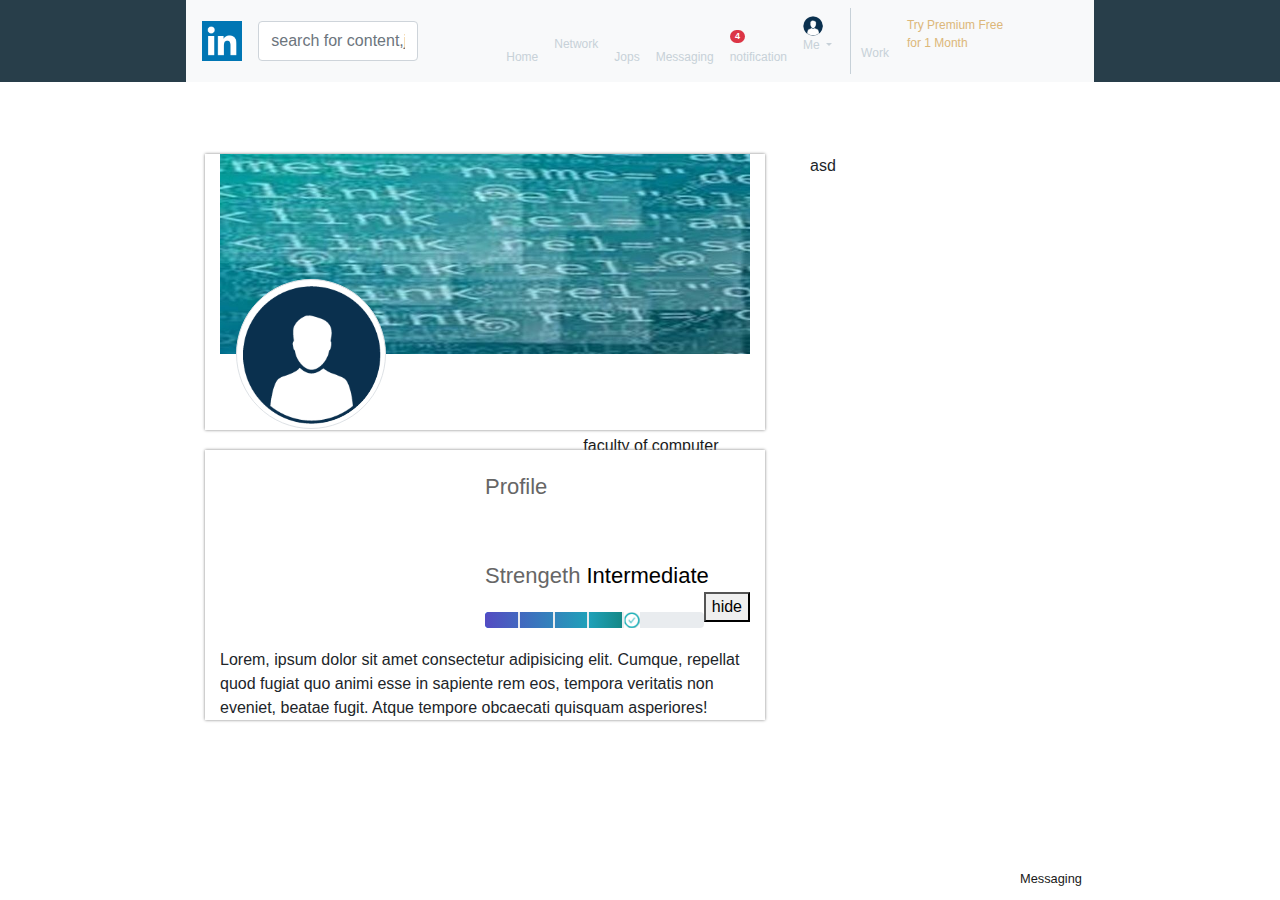
==== Profile.html @ b24524d0 "first commit" ====
<!DOCTYPE html>
<html lang="en">
<head>
  <title>(18)LinkedIn</title>
  <meta charset="utf-8">
  <meta name="viewport" content="width=device-width, initial-scale=1">
  <link href="//maxcdn.bootstrapcdn.com/bootstrap/4.0.0/css/bootstrap.min.css" rel="stylesheet" id="bootstrap-css">

<script src="//maxcdn.bootstrapcdn.com/bootstrap/4.0.0/js/bootstrap.min.js"></script>
<script src="//cdnjs.cloudflare.com/ajax/libs/jquery/3.2.1/jquery.min.js"></script>
<!------ Include the above in your HEAD tag ---------->

  <link rel="stylesheet" href="https://maxcdn.bootstrapcdn.com/bootstrap/4.3.1/css/bootstrap.min.css">
  <link rel="stylesheet" href="css/main.css">
<link rel="stylesheet" href="css/sideBar.css">
  <link rel="stylesheet" href="css/profile.css">
  <link rel="stylesheet" href="https://use.fontawesome.com/releases/v5.8.1/css/all.css" integrity="sha384-50oBUHEmvpQ+1lW4y57PTFmhCaXp0ML5d60M1M7uH2+nqUivzIebhndOJK28anvf" crossorigin="anonymous">
  <link href="//maxcdn.bootstrapcdn.com/bootstrap/4.0.0/css/bootstrap.min.css" rel="stylesheet" id="bootstrap-css">
  <script src="//maxcdn.bootstrapcdn.com/bootstrap/4.0.0/js/bootstrap.min.js"></script>
  <script src="//cdnjs.cloudflare.com/ajax/libs/jquery/3.2.1/jquery.min.js"></script>
  <!------ Include the above in your HEAD tag ---------->
  

  <script src="https://ajax.googleapis.com/ajax/libs/jquery/3.3.1/jquery.min.js"></script>
  <script src="https://cdnjs.cloudflare.com/ajax/libs/popper.js/1.14.7/umd/popper.min.js"></script>
  <script src="https://maxcdn.bootstrapcdn.com/bootstrap/4.3.1/js/bootstrap.min.js"></script>
  <link rel="shortcut icon" href="images/fav.jpg" type="image/png">
</head>
<body>
<!-- start------ -->
<div class="container-fluid">
    <div class="row">
        <div class="col-lg-12 stic">
                     <!-- navigation -->
                     <div class="col-lg-12 d-flex justify-content-center containerNav" >
                        <p></p>
                        <div class="col-lg-9">
            <nav  class="navbar navbar-expand-lg navbar-light bg-light">
                
                    <form class="form-inline my-2 my-lg-0">
                        <img class="logo" src="images/LinkedIn.jpg" class="img-fluid" width="40" height="40" alt="">
                   
                               
                                <input type="text" class="form-control " aria-label="Small" aria-describedby="inputGroup-sizing-sm"
                                placeholder="search for content,jopsand profile">
                                
                        
                           
                          </form>
                   
                    <button class="navbar-toggler" type="button" data-toggle="collapse" data-target="#navbarSupportedContent" aria-controls="navbarSupportedContent" aria-expanded="false" aria-label="Toggle navigation">
                      <span class="navbar-toggler-icon"></span>
                    </button>
                  
                    <div class="collapse navbar-collapse" id="navbarSupportedContent">
                      <ul class="navbar-nav mr-auto">
                        <li class="nav-item " >
                          <a class="nav-link" href="main.html"><i class="fas fa-home"></i>
                            <br>
                            Home
                            <span class="sr-only">(current)</span></a>
                        </li>
                        <li class="nav-item">
                          <a class="nav-link" href="#"> 
                              
                               <span> <i class="fas fa-user-friends"></i></span>
                             <br>
                                Network</a>
                        </li>

                        <li class="nav-item">
                                <a class="nav-link" href="#"> 
                                    
                                        <i class="fas fa-shopping-bag"></i>
                                    <br>
                                   
                                      Jops</a>
                              </li>
                              
                        <li class="nav-item">
                                <a class="nav-link" href="#"> 
                                    
                              <i class="fas fa-comments"></i>

                                   <br>
                                      Messaging</a>
                              </li>
                        
                              
                              <li class="nav-item">
                                    <a class="nav-link" href="#"> 
                                      <span class="badge badge-pill badge-danger">4</span>
                                            <i class="fas fa-bell"></i>
                                        <br>
                                       
                                          notification</a>
                                  </li>

                        <li class="nav-item dropdown me "  style=" padding-right: 10px;">
                          <a class="nav-link dropdown-toggle" href="#" id="navbarDropdown" role="button" data-toggle="dropdown" aria-haspopup="true" aria-expanded="false">
                          <img src="images/profile.png" width="20" height="20"  alt="" class="rounded-circle img-fluid">
                          <br>
                            Me
                          </a>
                          <div class="dropdown-menu me" aria-labelledby="navbarDropdown">
                            <a class="dropdown-item" href="#">
                              <img src="images/profile.png" width="50" height="50"  alt="" class="rounded-circle img-thumbnail img-fluid">
                            <span class="name nname"></span> 
                              </a>
                              
                              <!--  -->
                            <a class="dropdown-item cent" href="#">View Profile</a>
                              <!-- account -->
                            <div class="dropdown-divider"></div>
                            <div class="account">
                              <h6>Account</h6>
                             </div>

                            <div class="dropdown-divider"></div>
                            
                            <div class="meItem">
                              <a class="dropdown-item meItemIt" href="#">Seting & Privacy</a>
                             </div>

                             <div class="meItem">
                              <a class="dropdown-item meItemIt" href="#">Language</a>
                              <div class="dropdown-divider"></div>
                              <!--  -->
                              <div class="account">
                                <h6>NeeD HELP?</h6>
                               </div>
  
                              <div class="dropdown-divider"></div>
                              
                              <div class="meItem">
                                <a class="dropdown-item meItemIt" href="#">Open Qick Help</a>
                               </div>
                               <div class="dropdown-divider"></div>
                              <!--  -->
                                 <!-- account -->
                            <div class="dropdown-divider"></div>
                            <div class="account">
                              <h6>MANAGE</h6>
                             </div>

                            <div class="dropdown-divider"></div>
                            
                            <div class="meItem">
                              <a class="dropdown-item meItemIt" href="#">Post & Privacy</a>
                             </div>

                             <div class="meItem">
                              <a class="dropdown-item meItemIt" href="#">Jop Posting</a>
                             
                      
                             </div>
                             <div class="dropdown-divider"></div>
                             
                             <div class="meItem">
                              <a class="dropdown-item meItemIt" href="#">Sign out</a>
                              </div>
                          </div>
                        </li>

                        <li class="nav-item dropdown " style="padding-left:10px;" >
                                <a href="#" class="" data-toggle="modal" data-target="#exampleModal4">
                                      
                                  <i class="fas fa-network-wired"></i>

                                        <br>
                                    Work
                                </a>
                              
                              </li>

                              <li class="nav-item"  style="margin-left:10px;">
                                    <a class="nav-link try" href="#" style="color:#DCB779 !important;"> 
                                       
                                       
                                        Try Premium Free <br>for 1 Month</a>
                                  </li>

                      </ul>
                    
                    </div>
                  </nav>
                </div> 
            </div>

       
           
          
         
        </div>
    </div>
    <!-- ----------------------------------------------------------- -->
    <div class="row">
      <div class="col-lg-12 d-flex justify-content-center content">
         
        <div class="col-lg-9 d-flex">
         
              
                  <!--  -->
                  <div class="col-lg-8 contnent">
                    <div class="col-lg-12">
                        <div class="col-lg-12 profileCover">
                            <div class="imgCover"></div>
                            <img src="images/profile.png" width="150" height="150"  alt="" class="rounded-circle img-thumbnail img-fluid myImg">
                        
                            <div class="pinTool">
                               <a href=""> <i class="fas fa-pencil-alt"></i></a>
                            </div>
                          
                            <div class="col-lg-12">
                                <div class="col-lg-6 left">
                                    <span class="name MyName"></span> 
                                    <br>
                                    <p id="type">
                                        PHP developer
                                   </p>
                                   <p id="city">
                                      Egypt 
                                   </p>
                                   <div class="col-lg-12  buttons">
                                   <!-- button group -->
                                   <div class="btn-group" role="group" aria-label="Button group with nested dropdown">
                                      <div class="btn-group" role="group">
                                        <button id="btnGroupDrop1" type="button" class="btn btn-primary dropdown-toggle" data-toggle="dropdown" aria-haspopup="true" aria-expanded="false">
                                          Add profile Section
                                        </button>
                                        <div class="dropdown-menu" aria-labelledby="btnGroupDrop1">
                                          <a class="dropdown-item" href="#">Dropdown link</a>
                                          <a class="dropdown-item" href="#">Dropdown link</a>
                                        </div>
                                      </div>
                                    </div>
                                    <button type="button" class="btn  More">More..</button>
                                  </div>
                                   <!-- end of button group -->
                                </div>
                               
                                <div class="col-lg-4 right">
                                  <i class="fas fa-graduation-cap "></i> <p id="degree" class="text-justifay f"> <a href=""> faculty of computer and information</a></p>
                                  <div class="clear"></div>
                                  <i class="fas fa-address-book"></i> <p id="degree" class="text-justifay f"> <a href="">see contact Info</a></p>
                                  <div class="clear"></div>
                                  <i class="fas fa-user-friends"></i> <p id="degree" class="text-justifay f"> <a href="">see connection(56)</a></p>
                                
                                </div>
                            </div>
                          
                          </div>
                     
                          <!-- progress bar -->
                          <div class="col-lg-12 profStrength">
                              <a href="#" class="streng">Profile Strengeth <span>Intermediate</span></a> 
                              <button id="hide"> hide</button>
                              <!-- brogress -->
                              <div class="progress">
                                <div class="progress-bar firstBro" role="progressbar" style="width:15%; margin-right: 2px;">
                                 
                                </div>
                                <div class="progress-bar secondBro" role="progressbar" style="width:15% ; margin-right: 2px;">
                                  
                                </div>
                                <div class="progress-bar thirdBro " role="progressbar" style="width:15%;  margin-right: 2px;">
                                  
                                </div>
                                <div class="progress-bar fourthBro" role="progressbar" style="width:15%;  margin-right: 2px;">
                                  

                                </div>
                                <img class="iconStar" src="images/iconStar.jpg" alt="">
                               
                               
                              </div> 
                             
                            
                              <!-- end -->
                              <div class="asd">
                                Lorem, ipsum dolor sit amet consectetur adipisicing elit. Cumque, repellat quod fugiat quo animi esse in sapiente rem eos, tempora veritatis non eveniet, beatae fugit. Atque tempore obcaecati quisquam asperiores!
                              </div>
                          </div>
                         <!-- end of progress bar -->
                        
                          
                    </div>
                 <!-- left -->
                  
                    
                  </div>
                  <!-- col-lg-8 -->

                  <!--  -->
                  <div class="col-lg-4">
                    asd
                  </div>
                   <!-- col-lg-4 -->
                  <div class="clear"></div>
                    <!-- chat -->
                    <!--<button class="open-button" id="openChat">Chat</button>-->
                    <div class="chat-popup" id="myForm2">
                      
                      <div class="open-button" id="openChat"><span>Messaging</span>
                        <span class="icon1"><a href="#"> <i class="fas fa-edit"></i></a>
                          <a href="#"> <i class="fas fa-cog"></i></a>
                        </span>
                      </div>
                      <form action="/action_page.php" class="form-container">
                        <div class="innerContainer">

                          <!--  -->
                          <div class="input-group ">
                              <div class="input-group-prepend">
                                <span class="input-group-text"><i class="fas fa-search"></i>
                                </span>
                              </div>
                              <input type="text" class="form-control" placeholder="Search">
                            </div>
                          <!--  -->
                        </div>

                        <!--  -->
                        <div class="innerContainer2 d-flex">
                          <div class="imageRight">
                            <img src="images\chat1.jpg" class="img fluid rounded-circle" alt="">
                          </div>

                          <div class="contLeft">
                            <span> <span class="spTop">classic from Linked In Pr...</span>
                              <br>
                              Linked offer. thanks for...
                            </span>
                          </div>
                        </div>
                        <!--  -->
                             <!--  -->
                             <div class="innerContainer2 d-flex">
                                <div class="imageRight">
                                  <img src="images\chat1.jpg" class="img fluid rounded-circle" alt="">
                                </div>
      
                                <div class="contLeft">
                                  <span> <span class="spTop">classic from Linked In Pr...</span>
                                    <br>
                                    Linked offer. thanks for...
                                  </span>
                                </div>
                              </div>
                              <!--  -->
                                <!--  -->
                             <div class="innerContainer2 d-flex">
                                <div class="imageRight">
                                  <img src="images\chat2.jpg" class="img fluid rounded-circle" alt="">
                                </div>
      
                                <div class="contLeft">
                                  <span> <span class="spTop">classic from Linked In Pr...</span>
                                    <br>
                                    Linked offer. thanks for...
                                  </span>
                                </div>
                              </div>
                              <!--  -->
                    
                      </form>
                    </div>
                    <!-- end of chat -->
                 
                  
                <!-- --------------------------end contentloFoter.png------------------ -->
        </div>
      </div>
    </div>
    <!-- ------------------------------------------------------------- -->
</div>
<!-- Modal -->

<div class="modal fade" id="exampleModal4" tabindex="-1" role="dialog" aria-labelledby="exampleModalLabel4" aria-hidden="true">
        <div class="modal-dialog modal-dialog-slideout modal-sm" role="document">
          <div class="modal-content">
            <div class="modal-header">
             
              <button type="button" class="close" data-dismiss="modal" aria-label="Close">
                <span aria-hidden="true"><i class="fas fa-times"></i>
                </span>
              </button>
            </div>
            <div class="modal-body conMod">
              <div class="visit">
                <h6>LinkedIn lists</h6>
                <hr>
                <div class="list-group">
                    <button type="button" class="list-group-item list-group-item-action">
                      post jops
                    </button>
                    <button type="button" class="list-group-item list-group-item-action">Talent Solution</button>
                    <button type="button" class="list-group-item list-group-item-action">Sales Solutions</button>
                    <button type="button" class="list-group-item list-group-item-action">Marketing solutions</button>
                    <button type="button" class="list-group-item list-group-item-action" disabled>Vestibulum at eros</button>
                    <button type="button" class="list-group-item list-group-item-action">Talent Solution</button>
                    <button type="button" class="list-group-item list-group-item-action">Sales Solutions</button>
                    <button type="button" class="list-group-item list-group-item-action">Marketing solutions</button>
                    <button type="button" class="list-group-item list-group-item-action" disabled>Vestibulum at eros</button>
                  </div>
              
              </div>
          </div>
            <div class="modal-footer">
              <button type="button" class="btn btn-secondary" data-dismiss="modal">Close</button>
              <button type="button" class="btn btn-primary">Save changes</button>
            </div>
            <!--  -->
            
            <!--  -->
          </div>
        </div>
      </div>
	
<!-- end -->
<script src="js/main.js"></script>
<script src="js/base.js"></script>
<script src ="js/profile.js"></script>
<script>
  $(document).ready(function(){
    $('[data-toggle="tooltip"]').tooltip();
  });
  </script>
</body>
</html>
---- css/main.css ----
body {
  margin: 0 !important;
  padding: 0 !important;
  overflow-x: hidden;
  background-color: #F5F5F5; }

.container-fluid {
  margin: 0 !important;
  padding: 0 !important; }

.containerNav {
  background-color: #283E4A;
  position: fixed;
  z-index: 10; }

.bg-light {
  background-color: #283E4A !important; }

.navbar {
  padding-bottom: 0px;
  padding-top: 0px;
  padding-left: 0px; }

.nav-item a {
  color: #C7D1D8;
  font-size: 12px; }

.nav-link {
  color: #C7D1D8 !important; }

.active .nav-link {
  color: #fff !important;
  border-bottom: 1px solid #fff;
  margin-right: 30px; }

.nav-item:hover a {
  color: #fff !important; }

.dropdown-item {
  color: black !important; }

.img-thumbnail {
  padding: .1rem;
  background-color: #fff;
  border: 1px solid #dee2e6;
  border-radius: .25rem;
  max-width: 100%;
  height: auto; }

.nname {
  font-size: 20px; }

.nav-item:hover .dropdown-item {
  color: black !important; }

.nav-item:hover .cent {
  color: #078DBC !important; }

.cent {
  text-align: center;
  color: #078DBC !important;
  font-size: 16px !important;
  font-weight: 600; }

.account {
  background-color: #F5F5F5;
  padding-top: 8px;
  padding-left: 8px;
  height: 40px; }

.meItem {
  background-color: #fff;
  padding-top: 8px;
  padding-left: 8px;
  height: 40px; }
  .meItem a {
    padding-left: 0 !important;
    color: #666666 !important;
    font-size: 14px;
    font-weight: 500; }

.nav-item:hover .meItemIt {
  color: #666666 !important; }

.dropdown-divider {
  margin: 0; }

.navbar-expand-lg .navbar-nav .dropdown-menu {
  position: absolute; }

.fa, .fas {
  font-weight: 900;
  font-size: 21px !important; }

nav {
  position: sticky;
  top: 0;
  z-index: 10; }

.content {
  margin-top: 5.5%; }

.sideLeft {
  padding-left: 0px;
  padding-right: 0px; }
  .sideLeft img {
    margin-top: -30%; }

.welcom {
  border: 1px solid #C3C3C3;
  padding: 10px; }

.img {
  background: url("../images/0.jpg") no-repeat;
  width: 100%;
  height: 50px;
  background-size: cover; }

.welcom {
  margin-bottom: 10px;
  background-color: #fff; }
  .welcom p {
    font-size: 16px;
    font-weight: bold;
    color: #1B1B25;
    line-height: 14px; }
    .welcom p a {
      font-weight: normal;
      color: #191919;
      line-height: 4px;
      font-size: 12px; }
  .welcom .access {
    font-size: 11px;
    color: gray; }

.menu {
  border: 1px solid #C3C3C3;
  padding: 10px;
  background-color: #fff; }
  .menu h6 {
    font-size: 12px; }
  .menu ul li {
    list-style-image: url("../images/#.jpg"); }
    .menu ul li a {
      font-size: 12px;
      color: #666685; }
  .menu a {
    font-size: 12px; }
  .menu .see, .menu .des {
    font-size: 12px;
    color: #666685; }

.firstD {
  padding-left: 0px;
  padding-right: 0px;
  border: 1px solid #C3C3C3;
  min-height: 70px;
  background-color: #fff; }
  .firstD .start {
    border: 1px solid #C3C3C3;
    min-height: 70px;
    padding-top: 1.2rem; }
    .firstD .start a {
      color: gray; }
  .firstD .cam, .firstD .vid, .firstD .arti {
    padding-top: 1.2rem;
    border: 1px solid #dbcaca;
    min-height: 70px;
    padding-left: 1.8rem; }

.secondD {
  border: 1px solid #C3C3C3;
  min-height: 60px;
  background-color: #F3F6F8;
  padding: 1rem 1.3rem; }

.modal {
  position: fixed;
  top: 0;
  left: 0;
  z-index: 1050;
  display: none;
  width: 100%;
  height: 100%;
  overflow: hidden;
  outline: 0;
  top: 58px; }

.sideRight {
  padding-left: 0px;
  padding-right: 0px; }

span {
  font-size: .8rem; }
  span a {
    color: #283E4A !important;
    font-weight: bold; }

.post {
  border: 1px solid #C3C3C3;
  min-height: 50px;
  margin-bottom: 20px;
  box-shadow: 1px 1px gray;
  background-color: #fff;
  padding-top: 10px;
  padding-bottom: 10px; }
  .post span {
    color: gray;
    margin-right: 1rem;
    font-size: 16px;
    font-weight: 100; }
    .post span a:hover {
      text-decoration: none;
      background-color: #F5F5F5; }

.menus {
  min-height: 50px;
  border: 1px solid #C3C3C3;
  box-shadow: 1px 1px gray;
  background-color: #fff; }
  .menus a {
    color: #283E4A;
    font-size: 12px;
    margin-right: 1rem; }

.modal-header {
  border-bottom: none; }

.modal-body {
  background-color: #fff; }

.modal-content {
  background-color: #F3F6F8; }

.conMod {
  min-height: 50px;
  border: 1px solid #C3C3C3;
  width: 80%;
  margin: 0 auto;
  box-shadow: 1px 1px gray;
  background-color: #fff; }

/* Button used to open the chat form - fixed at the bottom of the page */
.open-button {
  background-color: #fff;
  color: white;
  padding: 16px 20px;
  border: none;
  cursor: pointer;
  width: 265px;
  border-bottom: 1px solid #D9D9D9;
  color: #191919; }

/* The popup chat - hidden by default */
.chat-popup {
  height: 50px;
  min-height: 50px;
  overflow: hidden;
  position: fixed;
  bottom: 0;
  right: 15px;
  background-color: #F5F5F5; }

/* Add styles to the form container */
.form-container {
  max-width: 265px;
  background-color: #fff;
  height: 400px; }

.icon1 {
  float: right;
  color: #666666; }
  .icon1 .fas {
    font-size: 14px !important; }

.innerContainer {
  width: 100%;
  height: 50px;
  background-color: #F5F5F5; }

.input-group > .custom-select:not(:first-child), .input-group > .form-control:not(:first-child) {
  border-top-left-radius: 0;
  border-bottom-left-radius: 0;
  padding: 0 !important;
  margin: 0 !important;
  width: 50% !important;
  background-color: #fff;
  border-left: none; }

.input-group {
  position: relative;
  display: -ms-flexbox;
  display: flex;
  -ms-flex-wrap: wrap;
  flex-wrap: wrap;
  -ms-flex-align: stretch;
  align-items: stretch;
  width: 90%;
  margin-left: 5%;
  margin-top: 3%;
  border: 1px solid black;
  border-radius: 3px; }

.input-group-prepend .input-group-text {
  background-color: #fff; }
.input-group-prepend .fa-search {
  font-size: 14px !important;
  color: #6C6C6C !important; }

.innerContainer2 {
  width: 100%;
  height: 50px;
  border-bottom: 1px solid #E6E9EC; }
  .innerContainer2 .imageRight {
    width: 25%; }
    .innerContainer2 .imageRight img {
      width: 70%;
      height: 40px;
      margin-top: 7%;
      margin-left: 11%; }

.contLeft {
  line-height: 16px;
  margin-top: 2%; }
  .contLeft span {
    color: #191919;
    font-size: 12px; }
    .contLeft span .spTop {
      font-size: 14px; }

.menu, .menus {
  position: sticky;
  top: 70px; }

.navbar-expand-lg .navbar-nav .dropdown-menu {
  position: absolute;
  width: 286px;
  left: -238px;
  height: 465px !important; }

@media (min-width: 300px) {
  .form-control {
    background-color: #C7D1D8;
    width: 10rem !important;
    margin-right: 0;
    margin-left: 1rem;
    height: 40px; }

  .sideLeft {
    display: none; }

  .sideRight {
    display: none; }

  .content {
    margin-top: 12.5%; }

  .navbar-expand-lg .navbar-nav .dropdown-menu {
    position: absolute;
    width: 286px;
    left: 0px; } }
@media (min-width: 576px) {
  .form-control {
    background-color: #C7D1D8;
    width: 20rem !important;
    margin-right: 0;
    margin-left: 1rem;
    height: 40px; }

  .sideLeft {
    display: block; }

  .sideRight {
    display: block; }

  .middle {
    padding-left: 0px;
    padding-right: 0px; }

  .content {
    margin-top: 10.5%; }

  .navbar-expand-lg .navbar-nav .dropdown-menu {
    position: absolute;
    width: 286px;
    left: 0px; } }
@media (min-width: 768px) {
  .form-control {
    background-color: #C7D1D8;
    width: 20rem !important;
    margin-right: 0;
    margin-left: 1rem;
    height: 40px; }

  .sideLeft {
    display: block; }

  .sideRight {
    display: block; }

  .middle {
    padding-left: 10px;
    padding-right: 10px; }

  .content {
    margin-top: 9.5%; }

  .navbar-expand-lg .navbar-nav .dropdown-menu {
    position: absolute;
    width: 286px;
    left: 0px; } }
@media (min-width: 996px) {
  .form-control {
    background-color: #C7D1D8;
    width: 4rem !important;
    margin-right: 1rem;
    margin-left: 0;
    height: 40px;
    border-radius: 0 3px 3px 0; }

  .sideLeft {
    display: block; }

  .sideRight {
    display: block; }

  .content {
    margin-top: 8.5%; }

  .navbar-expand-lg .navbar-nav .dropdown-menu {
    position: absolute;
    width: 286px;
    left: -238px; }

  .me {
    border-right: 1px solid #C7D1D8; } }
@media (min-width: 1250px) {
  .form-control {
    background-color: #C7D1D8;
    width: 10rem !important;
    margin-right: 5rem;
    margin-left: 1rem;
    height: 40px; }

  .sideLeft {
    display: block; }

  .sideRight {
    display: block; }

  .content {
    margin-top: 5.5%; }

  .navbar-expand-lg .navbar-nav .dropdown-menu {
    position: absolute;
    width: 286px;
    left: -238px; }

  .me {
    border-right: 1px solid #C7D1D8; } }
@media (min-width: 1526px) {
  .form-control {
    background-color: #C7D1D8;
    width: 20rem !important;
    margin-right: 8rem;
    margin-left: 1rem;
    height: 40px; }

  .sideLeft {
    display: block; }

  .sideRight {
    display: block; }

  .dropdown {
    display: block !important; }

  .content {
    margin-top: 5.5%; }

  .navbar-expand-lg .navbar-nav .dropdown-menu {
    position: absolute;
    width: 286px;
    left: -238px; }

  .me {
    border-right: 1px solid #C7D1D8; } }

/*# sourceMappingURL=main.css.map */
---- css/sideBar.css ----
.modal-dialog-slideout {min-height: 100%; margin: 0 0 0 auto;background: #fff;}
.modal.fade .modal-dialog.modal-dialog-slideout {-webkit-transform: translate(100%,0)scale(1);transform: translate(100%,0)scale(1);}
.modal.fade.show .modal-dialog.modal-dialog-slideout {-webkit-transform: translate(0,0);transform: translate(0,0);display: flex;align-items: stretch;-webkit-box-align: stretch;height: 100%;}
.modal.fade.show .modal-dialog.modal-dialog-slideout .modal-body{overflow-y: auto;overflow-x: hidden;}
.modal-dialog-slideout .modal-content{border: 0;}
.modal-dialog-slideout .modal-header, .modal-dialog-slideout .modal-footer {height: 69px; display: block;} 
.modal-dialog-slideout .modal-header h5 {float:left;}
---- css/profile.css ----
.profileCover {
  width: 100%;
  min-height: 455px;
  box-shadow: 0px 0px 3px gray;
  padding: 0;
  background-color: #fff;
  margin-bottom: 20px; }

.imgCover {
  background: url("../images/0.jpg") no-repeat;
  width: 100%;
  height: 200px;
  background-size: cover; }

.myImg {
  margin-top: -75px;
  margin-left: 3%; }

.MyName {
  font-size: 24px;
  color: #191919; }

#city {
  color: #666666; }

.buttons {
  padding: 0; }

.More {
  border: 1px solid black;
  outline: 2px solid transparent;
  margin-left: 5%;
  border-radius: 1px; }

.More:hover {
  outline: 2px solid black;
  border-radius: 1px;
  background-color: #B3B6B9; }

.left {
  float: left; }

.right {
  float: right;
  line-height: 18px; }

.pinTool {
  float: right;
  position: relative;
  top: 30px;
  right: 20px;
  width: 40px;
  height: 40px;
  text-align: center;
  padding-top: 10px;
  border-radius: 50%; }

.pinTool:hover {
  background-color: #C3DEED; }

.fa-graduation-cap {
  float: left;
  margin-right: 10px;
  margin-top: 8px;
  color: #B3B6B9; }

.fa-address-book {
  float: left;
  margin-right: 10px;
  margin-top: 0px;
  color: #B3B6B9; }

.fa-user-friends {
  float: left;
  margin-right: 10px;
  margin-top: 0px;
  color: #B3B6B9; }

.f {
  width: 160px;
  float: left; }
  .f a {
    color: #191919; }
  .f a:hover {
    text-decoration: none; }

.profStrength {
  width: 100%;
  min-height: 125px;
  box-shadow: 0px 0px 3px gray;
  background-color: #fff;
  padding-top: 20px; }

.streng {
  font-size: 22px;
  color: #666666; }
  .streng span {
    font-size: 22px;
    color: black; }

.streng:hover {
  color: #666666;
  text-decoration: none; }

#hide {
  float: right; }

.progress {
  margin-bottom: 20px;
  margin-top: 20px;
  height: 13px; }

.firstBro {
  background-image: linear-gradient(to right, #544BC2, #4367BF); }

.secondBro {
  background-image: linear-gradient(to right, #4268BF, #3184BC); }

.thirdBro {
  background-image: linear-gradient(to right, #3185BC, #20A0B9); }

.fourthBro {
  background-image: linear-gradient(to right, #1FA1B9, #148886); }

.iconStar {
  position: relative; }

.clear {
  width: 100%;
  height: 1px;
  clear: both; }

/*# sourceMappingURL=profile.css.map */
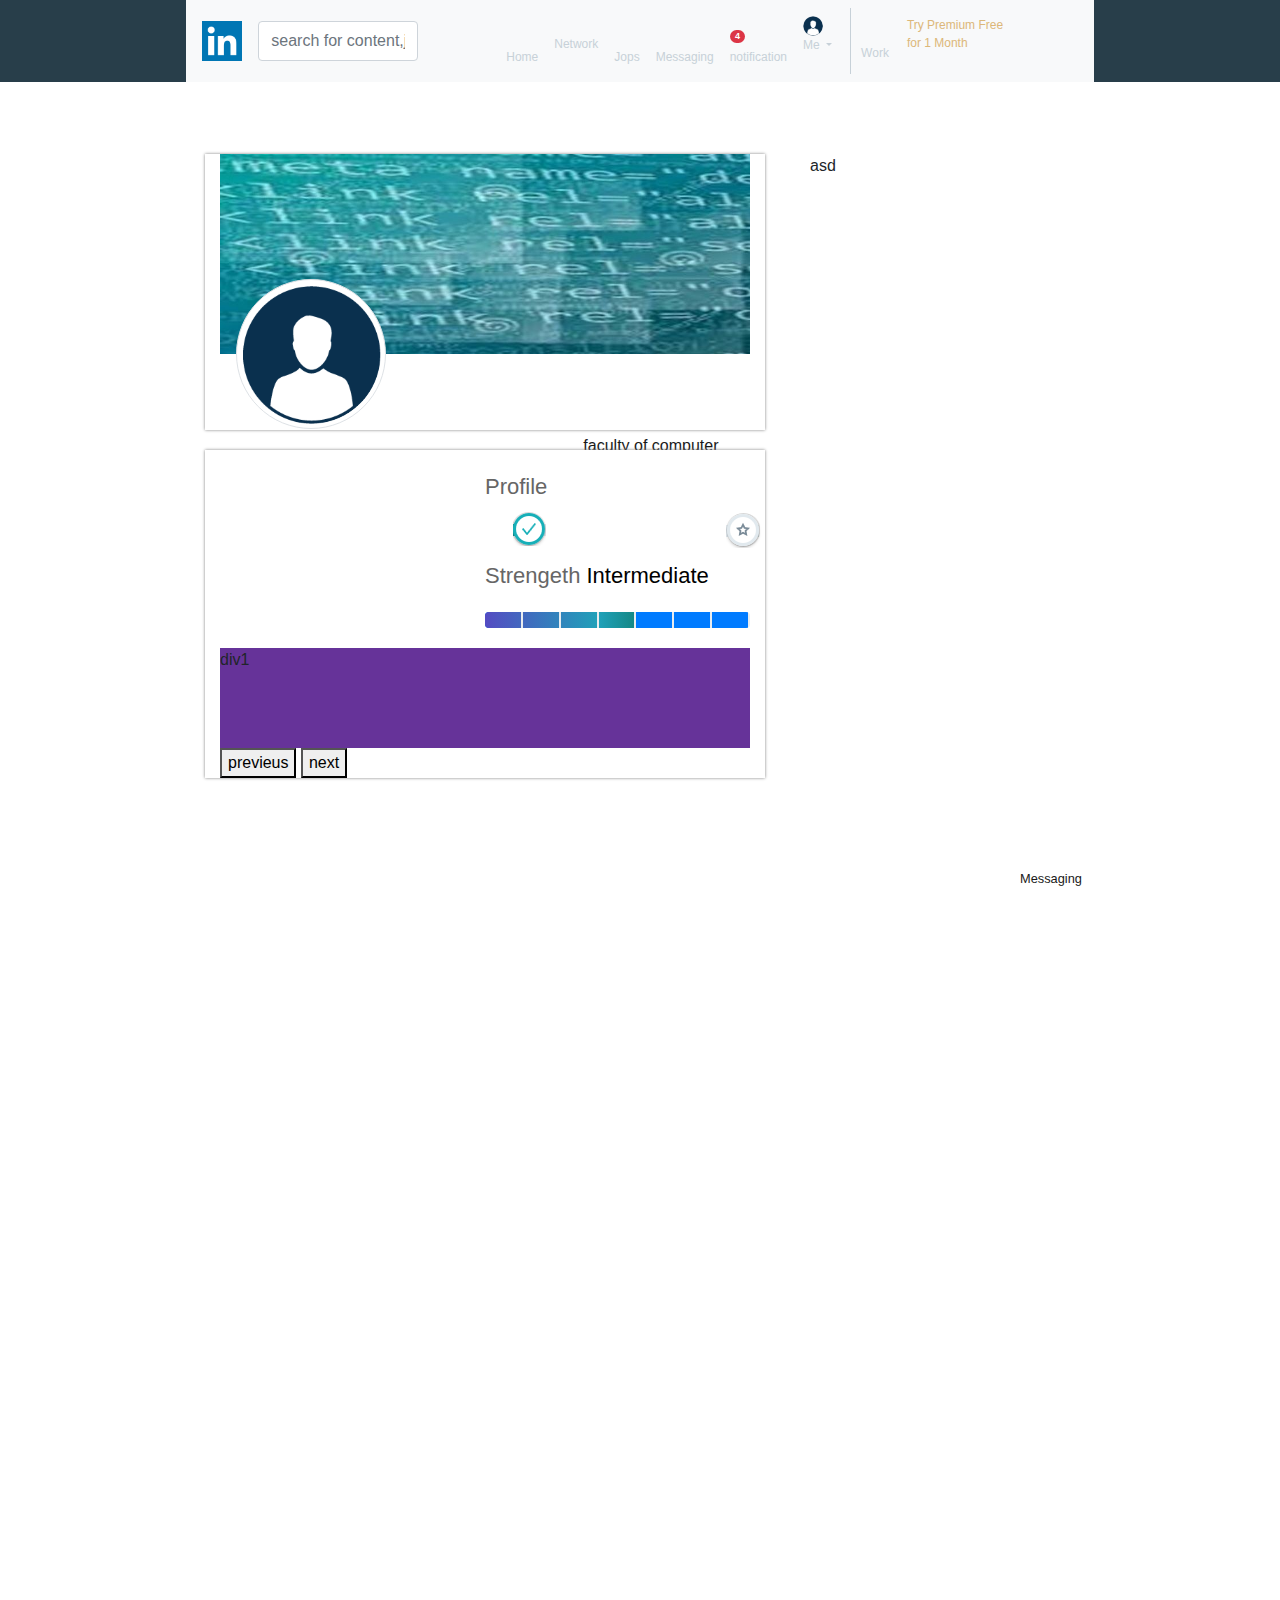
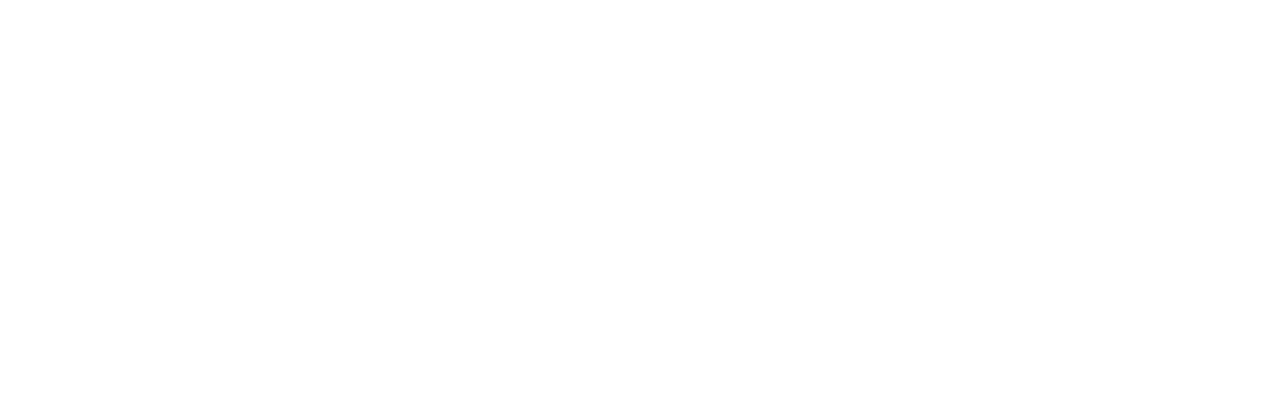
==== commit 04b0bf49: "first commit" ====
--- a/Profile.html
+++ b/Profile.html
@@ -254,7 +254,7 @@
                           <!-- progress bar -->
                           <div class="col-lg-12 profStrength">
                               <a href="#" class="streng">Profile Strengeth <span>Intermediate</span></a> 
-                              <button id="hide"> hide</button>
+                              <button id="hide"><i class="fas fa-chevron-up"></i></button>
                               <!-- brogress -->
                               <div class="progress">
                                 <div class="progress-bar firstBro" role="progressbar" style="width:15%; margin-right: 2px;">
@@ -270,7 +270,81 @@
                                   
 
                                 </div>
-                                <img class="iconStar" src="images/iconStar.jpg" alt="">
+                               
+                                <div>
+                                  <img  class="iconStar" src="images/IconStar.png" alt="">
+                                  <div class="popUpIcon">
+                                    <div class="topPop">
+                                        <img src="images/star.png" alt="">
+                                        <h4>INTERMEDIAT</h4>
+                                        <p> You’re 8x more likely to get noticed by hiring managers and recruiters, and 10x more likely to be contacted</p>
+                                    </div>
+                                 
+                                    <hr>
+                                    <div class="middle">
+                                        <p>Additional benefits</p>
+                                        <p>  More relevant feed updates</p>
+                                        <hr>
+                                        <p>Improved job recommendations</p>
+                                        <hr>
+                                        <p>Refined connection suggestions</p>
+                                    </div>
+                                  
+                                  </div>
+                                  <div class="popUpIcon2">
+                                      <span>Steps completed</span>
+                                    <ul>
+                                      <div class="act">
+                                          <li>Skills (5+)</li>
+                                          <li>Education</li>
+                                          <li>Location</li>
+                                          <li>Photo</li>
+                                      </div>
+                                   
+                                      <li>Position</li>
+                                      <li>Industry</li>
+                                      <li>Summary</li>
+                                    </ul>
+                                  </div>
+                                </div>
+                                <!--  -->
+                                <div class="progress-bar gray" role="progressbar" style="width:15%;  margin-right: 2px;">
+                                  
+
+                                </div>
+                                   
+                                <div class="progress-bar gray" role="progressbar" style="width:15%;  margin-right: 2px;">
+                                  
+
+                                </div>
+                                <!--  -->
+                                <div class="progress-bar gray" role="progressbar" style="width:15%;  margin-right: 2px;">
+                                  
+
+                                </div>
+                                <div> 
+                                    <img class="circleStar" src="images/cricleStar.png" alt="">
+                                    <div class="popUpIcon3">
+                                        <div class="topPop">
+                                            <img src="images/star.png" alt="">
+                                            <h5>ALL-STAR
+                                                </h5>
+                                            <p> 
+                                                You’re in a league of your own. Your profile is 27x more likely to be found in recruiter searches.
+                                                </p>
+                                        </div>
+                                     
+                                        <hr>
+                                        <div class="middle">
+                                            <h5>Additional benefits</h5>
+                                            <p> Up to 3x more profile traffic from Search, Feed, and My Network</p>
+                                               
+                                        </div>
+                                
+                                      </div>
+                                </div>
+                             
+                                
                                
                                
                               </div> 
@@ -278,9 +352,22 @@
                             
                               <!-- end -->
                               <div class="asd">
-                                Lorem, ipsum dolor sit amet consectetur adipisicing elit. Cumque, repellat quod fugiat quo animi esse in sapiente rem eos, tempora veritatis non eveniet, beatae fugit. Atque tempore obcaecati quisquam asperiores!
+                               <div class="div1">
+                                div1
                               </div>
+                              <div class="div2">
+                                  div2
+                                </div>
+                                <div class="div3">
+                                    div3
+                                  </div>
+                                  
+                                  <button id="previeus">previeus</button>
+                                  <button id="next">next</button>
+                                </div>
+ 
                           </div>
+                          
                          <!-- end of progress bar -->
                         
                           
@@ -421,10 +508,6 @@
 <script src="js/main.js"></script>
 <script src="js/base.js"></script>
 <script src ="js/profile.js"></script>
-<script>
-  $(document).ready(function(){
-    $('[data-toggle="tooltip"]').tooltip();
-  });
-  </script>
+
 </body>
 </html>
--- a/css/profile.css
+++ b/css/profile.css
@@ -1,3 +1,6 @@
+body {
+  height: 2000px; }
+
 .profileCover {
   width: 100%;
   min-height: 455px;
@@ -108,7 +111,8 @@
 .progress {
   margin-bottom: 20px;
   margin-top: 20px;
-  height: 13px; }
+  height: 13px;
+  background-color: #fff; }
 
 .firstBro {
   background-image: linear-gradient(to right, #544BC2, #4367BF); }
@@ -122,8 +126,109 @@
 .fourthBro {
   background-image: linear-gradient(to right, #1FA1B9, #148886); }
 
+.gray {
+  background-color: #E1E9EE; }
+
 .iconStar {
-  position: relative; }
+  position: absolute;
+  top: 62px;
+  left: 55%; }
+
+.popUpIcon {
+  position: absolute;
+  z-index: 10;
+  top: 105px;
+  left: 275px;
+  display: none;
+  width: 263px;
+  height: 430px;
+  background-color: #fff;
+  box-shadow: 0px 0px 3px gray; }
+  .popUpIcon img {
+    margin-top: 20px; }
+
+.popUpIcon2 {
+  position: absolute;
+  z-index: 5;
+  top: 105px;
+  left: 326px;
+  display: none;
+  width: 150px;
+  height: 220px;
+  background-color: #fff;
+  box-shadow: 0px 0px 3px gray;
+  padding-top: 10px; }
+  .popUpIcon2 span {
+    color: #666666;
+    font-size: 18px;
+    margin-left: 5px;
+    margin-bottom: 10px; }
+  .popUpIcon2 ul li {
+    list-style-type: none;
+    font-size: 14px; }
+  .popUpIcon2 ul .act li {
+    list-style-image: url("../images/right.png"); }
+
+.topPop {
+  text-align: center; }
+
+.middle {
+  padding-left: 10px; }
+
+.circleStar {
+  position: absolute;
+  top: 62px;
+  left: 93%; }
+
+.popUpIcon3 {
+  position: absolute;
+  z-index: 10;
+  top: 105px;
+  left: 440px;
+  display: none;
+  width: 263px;
+  height: 380px;
+  background-color: #fff;
+  box-shadow: 0px 0px 3px gray; }
+  .popUpIcon3 p {
+    font-size: 14px;
+    color: #666666; }
+  .popUpIcon3 img {
+    margin-top: 20px; }
+
+#hide {
+  border: none;
+  background: none;
+  height: 36px;
+  width: 40px; }
+
+#hide:hover {
+  background-color: #E3EAEF;
+  border-radius: 50%;
+  height: 36px;
+  width: 40px; }
+
+.fa-chevron-down, .fa-chevron-up {
+  color: #666666; }
+
+.div2, .div3 {
+  display: none;
+  width: 100%;
+  height: 100px; }
+
+.div1 {
+  display: block;
+  width: 100%;
+  height: 100px; }
+
+.div1 {
+  background-color: rebeccapurple; }
+
+.div2 {
+  background-color: red; }
+
+.div3 {
+  background-color: black; }
 
 .clear {
   width: 100%;
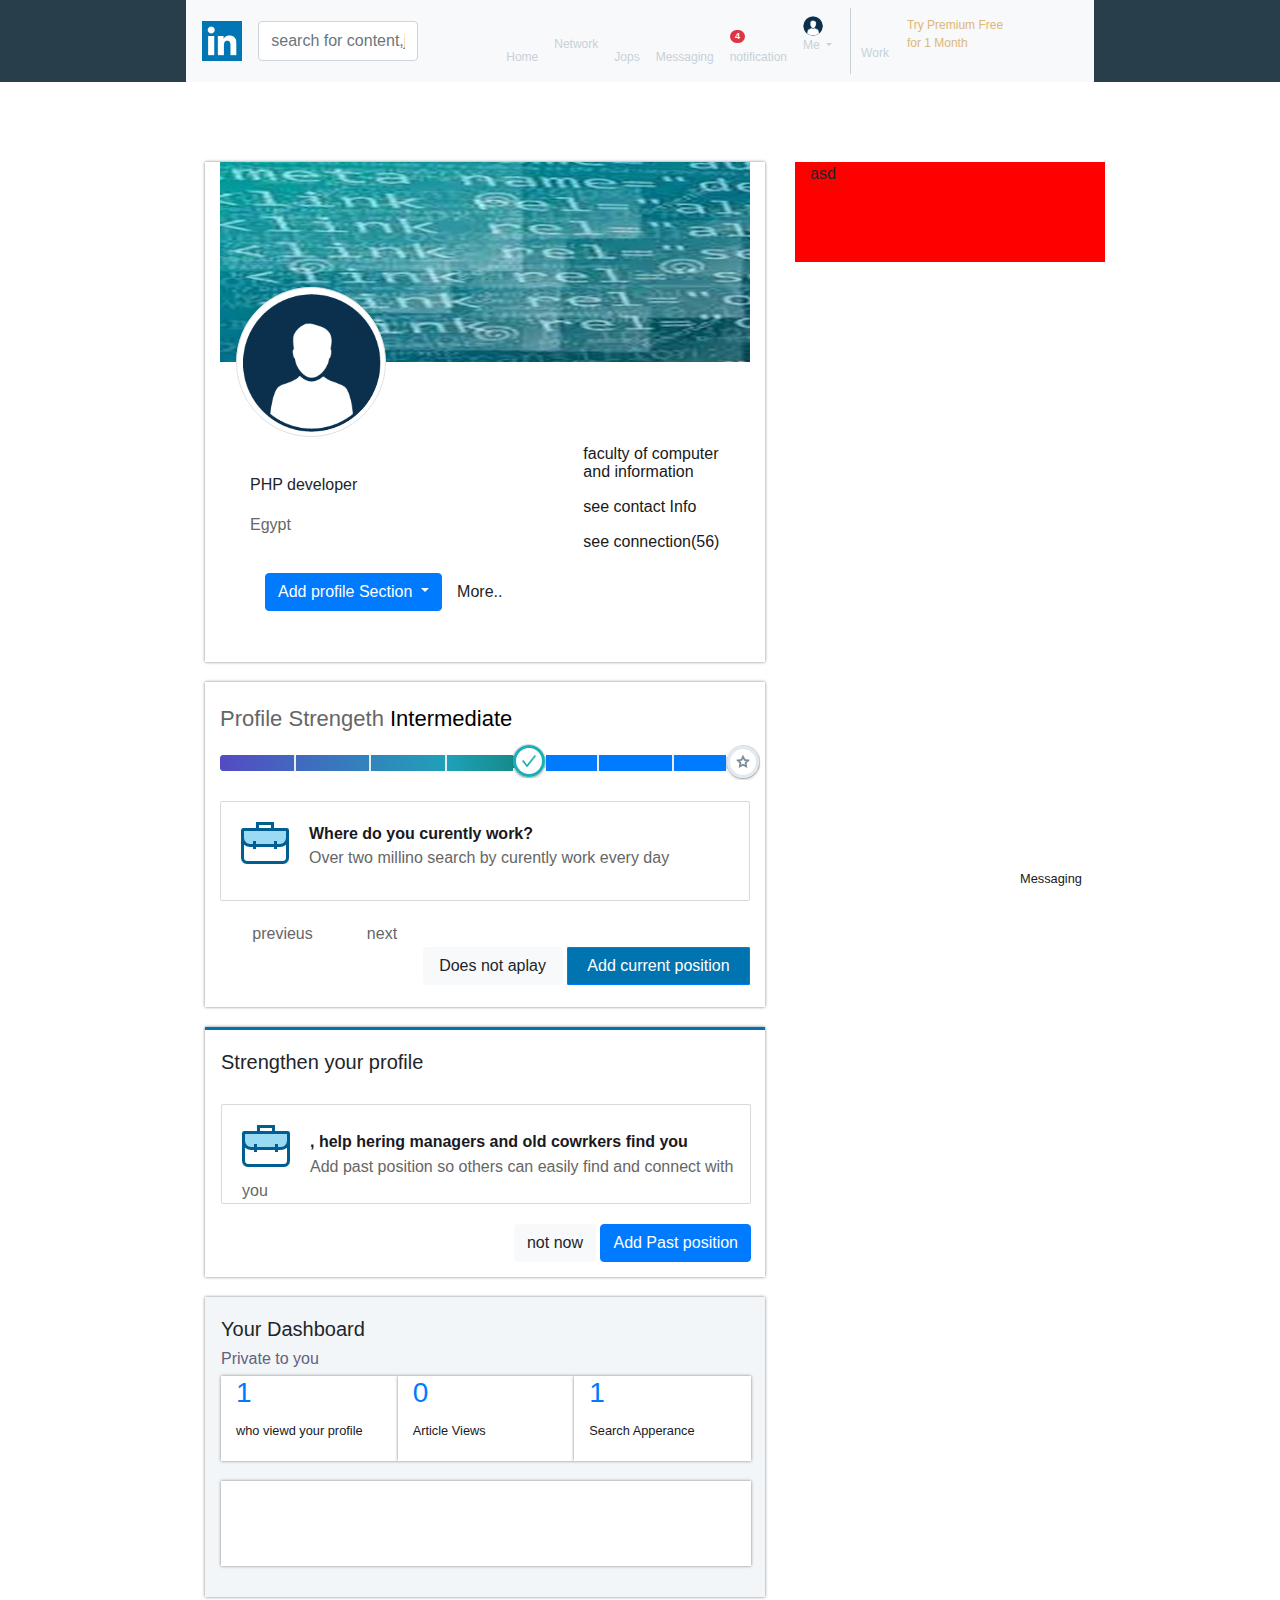
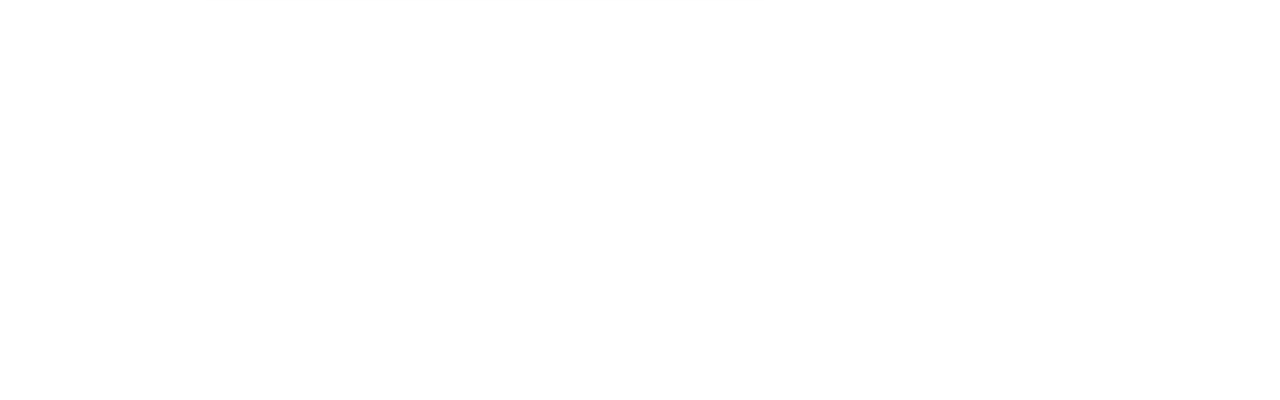
==== commit 0845c0a2: "second commit" ====
--- a/Profile.html
+++ b/Profile.html
@@ -32,9 +32,9 @@
     <div class="row">
         <div class="col-lg-12 stic">
                      <!-- navigation -->
-                     <div class="col-lg-12 d-flex justify-content-center containerNav" >
-                        <p></p>
-                        <div class="col-lg-9">
+                     <div class="col-lg-12 d-flex justify-content-center  containerNav" >
+                      
+                        <div class="col-lg-9 col-md-12">
             <nav  class="navbar navbar-expand-lg navbar-light bg-light">
                 
                     <form class="form-inline my-2 my-lg-0">
@@ -192,16 +192,22 @@
           
          
         </div>
+       
+     
+    
+    </div>
+    <div class="navBar2">
+
     </div>
     <!-- ----------------------------------------------------------- -->
-    <div class="row">
-      <div class="col-lg-12 d-flex justify-content-center content">
+    <div class="row content">
+      <div class="col-lg-12 col-md-12 col-sm-12 col-12 d-flex justify-content-center content">
          
-        <div class="col-lg-9 d-flex">
+        <div class="col-lg-9 col-md-12 col-sm-12 col-12 d-flex">
          
               
                   <!--  -->
-                  <div class="col-lg-8 contnent">
+                  <div class="col-lg-8 col-md-12 col-sm-12 col-12 contnent">
                     <div class="col-lg-12">
                         <div class="col-lg-12 profileCover">
                             <div class="imgCover"></div>
@@ -212,7 +218,7 @@
                             </div>
                           
                             <div class="col-lg-12">
-                                <div class="col-lg-6 left">
+                                <div class="col-lg-8 left">
                                     <span class="name MyName"></span> 
                                     <br>
                                     <p id="type">
@@ -256,6 +262,7 @@
                               <a href="#" class="streng">Profile Strengeth <span>Intermediate</span></a> 
                               <button id="hide"><i class="fas fa-chevron-up"></i></button>
                               <!-- brogress -->
+                              <div class="containerProgress">
                               <div class="progress">
                                 <div class="progress-bar firstBro" role="progressbar" style="width:15%; margin-right: 2px;">
                                  
@@ -272,10 +279,10 @@
                                 </div>
                                
                                 <div>
-                                  <img  class="iconStar" src="images/IconStar.png" alt="">
+                                  <img  class="iconStar img-fluid" src="images/IconStar.png" alt="">
                                   <div class="popUpIcon">
                                     <div class="topPop">
-                                        <img src="images/star.png" alt="">
+                                        <img src="images/star.png" class="img-fluid" alt="">
                                         <h4>INTERMEDIAT</h4>
                                         <p> You’re 8x more likely to get noticed by hiring managers and recruiters, and 10x more likely to be contacted</p>
                                     </div>
@@ -323,10 +330,10 @@
 
                                 </div>
                                 <div> 
-                                    <img class="circleStar" src="images/cricleStar.png" alt="">
+                                    <img class="circleStar img-fluid" src="images/cricleStar.png" alt="">
                                     <div class="popUpIcon3">
                                         <div class="topPop">
-                                            <img src="images/star.png" alt="">
+                                            <img src="images/star.png" class="img-fluid" alt="">
                                             <h5>ALL-STAR
                                                 </h5>
                                             <p> 
@@ -348,29 +355,94 @@
                                
                                
                               </div> 
-                             
+                            </div>
                             
                               <!-- end -->
-                              <div class="asd">
+                              <div class="containerStrength">
                                <div class="div1">
-                                div1
+                                <img src="images/bag.png" class="img-fluid" alt="">
+                                <p><span class="span1">Where do you curently work?<span>
+                                  <br>
+                                  <span class="span2">Over two millino search by curently work every day<span></span>
+                                </p>
+
                               </div>
                               <div class="div2">
-                                  div2
+                                 <img src="images/building.png" class="img-fluid" alt="">
+                                 <p><span class="span1">which industry do you work in?<span>
+                                  <br>
+                                  <span class="span2">over 300.000 people search by industry every week<span></span>
+                                </p>
                                 </div>
                                 <div class="div3">
-                                    div3
+                                  <img src="images/card.png"class="img-fluid" alt="">
+                                  <p><span class="span1">Add summary about your experince and interests<span>
+                                    <br>
+                                    <span class="span2">summary is the #1 thing that recuites look at while viewing profiles<span></span>
+                                  </p>
                                   </div>
-                                  
-                                  <button id="previeus">previeus</button>
-                                  <button id="next">next</button>
+                                 
+                                  <button id="previeus" ><i class="fas fa-chevron-left"></i>previeus</button>
+                                  <button id="next">next <i class="fas fa-chevron-right"></i>
+                                  </button>
+                                
+                                  <div class="gropButtons">
+                                  <button type="button" class="btn btn-light does">Does not aplay</button>
+                                  <button class="btn btn-primary add">Add current position</button>
+                                </div>
                                 </div>
  
                           </div>
                           
                          <!-- end of progress bar -->
-                        
-                          
+                        <div class="StrengthYour">
+                          <h5>Strengthen your profile</h5>
+                          <div class="div4">
+                            <img src="images/bag.png" class="img-fluid" alt="">
+                            <p><span class="span1"> <span class="name nname"></span>, help hering managers and old cowrkers find you<span>
+                              <br>
+                              <span class="span2">Add past position so others can easily find and connect with you<span></span>
+                            </p>
+
+                          </div>
+                          <div class="gropButtons2">
+                            <button type="button" class="btn btn-light">not now </button>
+                            <button class="btn btn-primary">Add Past position</button>
+                          </div>
+                        </div>
+                        <!--------------------your dashboard---------------------------->
+                        <div class="dashboard">
+                            <h5>Your Dashboard</h5>
+                            <h6>Private to you</h6>
+                            <div class="col-lg-4 myDiv">
+                              <h3>
+                              <a href="#">1
+                                <br>
+                                <span>who viewd your profile</span>
+                              </a>
+
+                            </h3>
+                            </div>
+                            <div class="col-lg-4 myDiv">
+                              <h3>
+                              <a href="#">0
+                                  <br>
+                                  <span>Article Views</span>
+                              </a>
+                              
+                            </h3>
+                            </div>
+                            <div class="col-lg-4 myDiv">
+                              <h3>
+                              <a href="#">1
+                                  <br>
+                                  <span>Search Apperance</span>
+                              </a>
+                            </h3>
+                            </div>
+                            <div class="col-lg-12 myDiv"></div>
+                        </div>
+                        <!-------------------------------------------------------------->
                     </div>
                  <!-- left -->
                   
@@ -379,7 +451,7 @@
                   <!-- col-lg-8 -->
 
                   <!--  -->
-                  <div class="col-lg-4">
+                  <div class="col-lg-4 rightSidBar">
                     asd
                   </div>
                    <!-- col-lg-4 -->
--- a/css/main.css
+++ b/css/main.css
@@ -341,10 +341,11 @@
 @media (min-width: 300px) {
   .form-control {
     background-color: #C7D1D8;
-    width: 10rem !important;
+    width: 9rem !important;
     margin-right: 0;
-    margin-left: 1rem;
-    height: 40px; }
+    margin-left: 0rem;
+    height: 40px;
+    border-radius: 0px 1px 1px 0px; }
 
   .sideLeft {
     display: none; }
--- a/css/profile.css
+++ b/css/profile.css
@@ -211,28 +211,321 @@
 .fa-chevron-down, .fa-chevron-up {
   color: #666666; }
 
-.div2, .div3 {
+.div2, .div3, .div4 {
   display: none;
   width: 100%;
-  height: 100px; }
-
-.div1 {
+  height: 86px; }
+
+.div1, .div4 {
   display: block;
   width: 100%;
-  height: 100px; }
-
-.div1 {
-  background-color: rebeccapurple; }
-
-.div2 {
-  background-color: red; }
-
-.div3 {
-  background-color: black; }
+  height: 86px; }
+
+.div1, .div2, .div3, .div4 {
+  border: 1px solid #D9D9D9;
+  margin-bottom: 20px;
+  border-radius: 2px;
+  padding-top: 20px;
+  padding-left: 20px; }
+  .div1 img, .div2 img, .div3 img, .div4 img {
+    float: left;
+    margin-right: 20px; }
+  .div1 .span1, .div2 .span1, .div3 .span1, .div4 .span1 {
+    font-weight: 600;
+    color: #19191F;
+    font-size: 16px; }
+  .div1 .span2, .div2 .span2, .div3 .span2, .div4 .span2 {
+    color: #666666;
+    font-size: 16px;
+    font-weight: 100; }
+
+.containerStrength {
+  padding-bottom: 20px; }
+  .containerStrength #previeus, .containerStrength #next {
+    background: none;
+    border: none;
+    color: #666666; }
+    .containerStrength #previeus .fa-chevron-left, .containerStrength #next .fa-chevron-left {
+      float: left;
+      margin-top: 5px;
+      margin-right: 15px; }
+    .containerStrength #previeus .fa-chevron-right, .containerStrength #next .fa-chevron-right {
+      float: right;
+      margin-top: 3px;
+      margin-left: 15px; }
+  .containerStrength .gropButtons {
+    float: right; }
+    .containerStrength .gropButtons .btn-primary {
+      background-color: #0073B1;
+      border-radius: 1px; }
 
 .clear {
   width: 100%;
   height: 1px;
   clear: both; }
 
+.rightSidBar {
+  background-color: red;
+  height: 100px; }
+
+.navBar2 {
+  position: sticky;
+  top: 50px;
+  z-index: 10;
+  background-color: #fff;
+  height: 65px;
+  box-shadow: 0px 0px 3px gray;
+  display: none; }
+
+.StrengthYour {
+  height: 250px;
+  width: 100%;
+  background-color: #fff;
+  box-shadow: 0px 0px 3px gray;
+  border-top: 3px solid #0073B1;
+  padding-top: 20px;
+  padding-left: 16px;
+  padding-right: 14px;
+  margin-bottom: 20px; }
+
+.gropButtons2 {
+  float: right; }
+
+.dashboard {
+  height: 315px;
+  width: 100%;
+  background-color: #F3F6F8;
+  box-shadow: 0px 0px 3px gray;
+  padding-top: 20px;
+  padding-left: 16px;
+  padding-right: 14px;
+  margin-bottom: 20px; }
+  .dashboard h6 {
+    color: #61627E; }
+
+.myDiv {
+  width: 100%;
+  height: 85px;
+  background-color: #fff;
+  box-shadow: 0px 0px 3px gray;
+  float: left;
+  margin-bottom: 20px; }
+
+/* Custom, iPhone Retina */
+@media only screen and (min-width: 300px) {
+  .content {
+    margin-top: 40px; }
+
+  .btn-group {
+    margin-left: -10px;
+    width: 100%; }
+
+  .profileCover {
+    height: 700px; }
+
+  .More {
+    margin-top: 20px;
+    width: 100%;
+    margin-left: -20px;
+    margin-bottom: 20px; }
+
+  .containerProgress {
+    display: none; }
+
+  .rightSidBar {
+    display: none; }
+
+  .profStrength {
+    padding-bottom: 170px;
+    margin-top: 40px;
+    margin-bottom: 20px; }
+
+  .div1, .div2, .div3, .div4 {
+    min-height: 200px;
+    margin-top: 30px; }
+
+  .gropButtons .btn-light, .gropButtons .btn-primary {
+    margin-top: 20px;
+    width: 100%; }
+
+  #next {
+    float: right;
+    width: 50%; }
+
+  #previeus {
+    float: left;
+    width: 50%; }
+
+  .StrengthYour {
+    height: 400px; }
+
+  .dashboard {
+    height: 550px; }
+    .dashboard a {
+      text-decoration: none; }
+      .dashboard a span {
+        color: #19191F; } }
+/* Extra Small Devices, Phones */
+@media only screen and (min-width: 480px) {
+  .content {
+    margin-top: 40px; }
+
+  .btn-group {
+    margin-left: 0px;
+    width: 100%; }
+
+  .More {
+    margin-top: 20px;
+    width: 100%;
+    margin-left: 0px;
+    margin-bottom: 20px; }
+
+  .containerProgress {
+    display: block; }
+
+  .rightSidBar {
+    display: none; }
+
+  .circleStar {
+    left: 88%; }
+
+  .popUpIcon {
+    left: 0; }
+
+  .popUpIcon2 {
+    left: 0; }
+
+  .popUpIcon3 {
+    left: 150px; }
+
+  .gropButtons {
+    float: none; }
+
+  .containerStrength .gropButtons {
+    float: none; }
+
+  .profStrength {
+    padding-bottom: 70px;
+    margin-top: 20px; }
+
+  .dashboard {
+    height: 530px; } }
+/* Small Devices, Tablets */
+@media only screen and (min-width: 768px) {
+  .btn-group {
+    margin-left: 0px;
+    width: 100%; }
+
+  .More {
+    margin-top: 20px;
+    width: 100%;
+    margin-left: 0px;
+    margin-bottom: 20px; }
+
+  .containerProgress {
+    display: block; }
+
+  .rightSidBar {
+    display: none; }
+
+  .containerStrength .gropButtons {
+    float: none; }
+
+  .circleStar {
+    left: 95%; }
+
+  .popUpIcon {
+    left: 50%; }
+
+  .popUpIcon2 {
+    left: 50%; }
+
+  .popUpIcon3 {
+    left: 70%; } }
+/* Medium Devices, Desktops */
+@media only screen and (min-width: 992px) {
+  .btn-group {
+    margin-left: 0px;
+    width: 40%; }
+
+  .More {
+    margin-top: 20px;
+    width: 30%;
+    margin-left: 80px;
+    margin-bottom: 20px; }
+
+  .profileCover {
+    height: 550px; }
+
+  .containerProgress {
+    display: block; }
+
+  .rightSidBar {
+    display: block; }
+
+  .containerStrength .gropButtons {
+    float: none; }
+
+  .circleStar {
+    left: 93%; }
+
+  .popUpIcon {
+    left: 40%; }
+
+  .popUpIcon2 {
+    left: 47%; }
+
+  .popUpIcon3 {
+    left: 78%; }
+
+  .dashboard {
+    height: 300px; } }
+/* Large Devices, Wide Screens */
+@media only screen and (min-width: 1200px) {
+  .More {
+    margin-left: 60px; }
+
+  .containerProgress {
+    display: block; }
+
+  .containerStrength .gropButtons {
+    float: right; }
+
+  .gropButtons .btn-light {
+    margin-top: 0px;
+    width: 140px; }
+
+  .gropButtons .btn-primary {
+    margin-top: 0px;
+    width: 183px; }
+
+  #next {
+    float: none;
+    width: 16%; }
+
+  #previeus {
+    float: none;
+    width: 16%; }
+
+  .containerStrength .gropButtons {
+    float: right; }
+
+  .div1, .div2, .div3, .div4 {
+    min-height: 100px;
+    margin-top: 30px; }
+
+  .profStrength {
+    padding-bottom: 40px;
+    margin-top: 20px; }
+
+  .containerStrength #previeus, .containerStrength #next {
+    width: 110px; }
+
+  .profileCover {
+    height: 500px; }
+
+  .StrengthYour {
+    height: 250px; } }
+/*==========  Non-Mobile First Method  ==========*/
+
 /*# sourceMappingURL=profile.css.map */
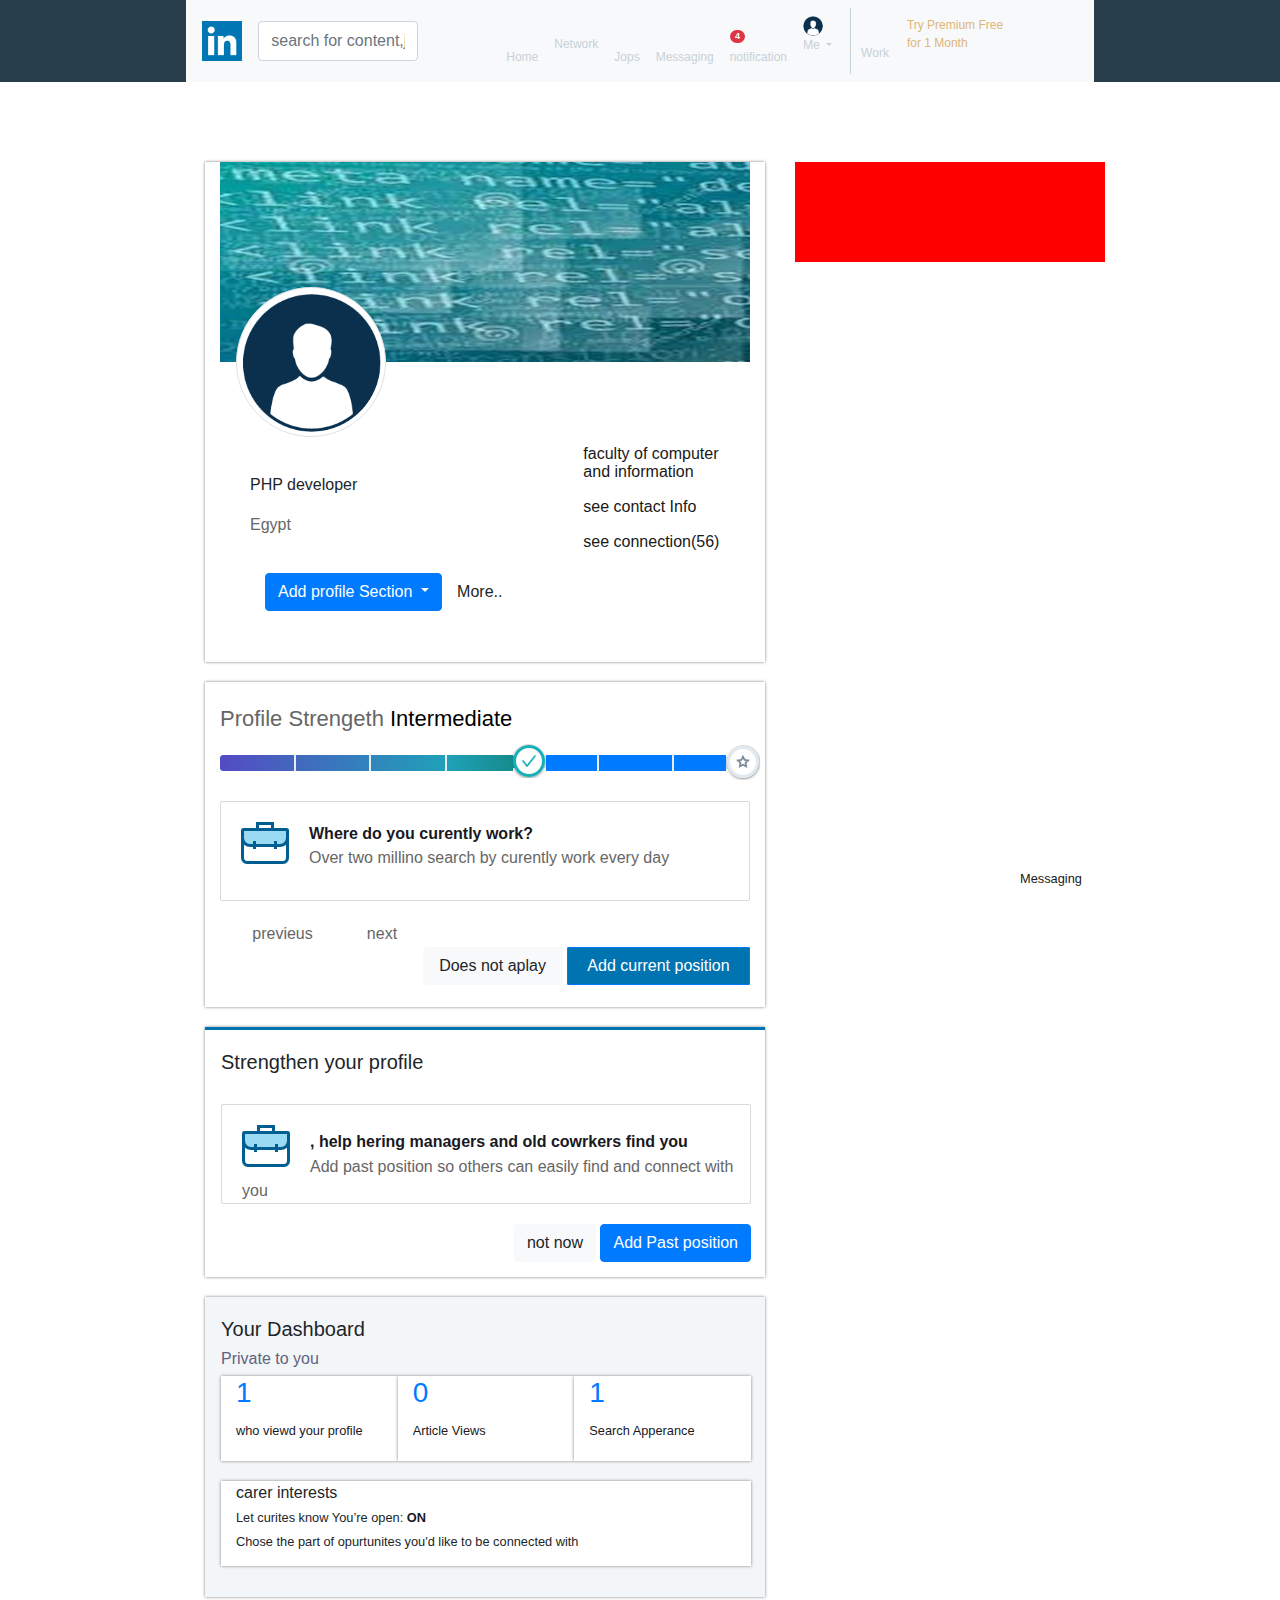
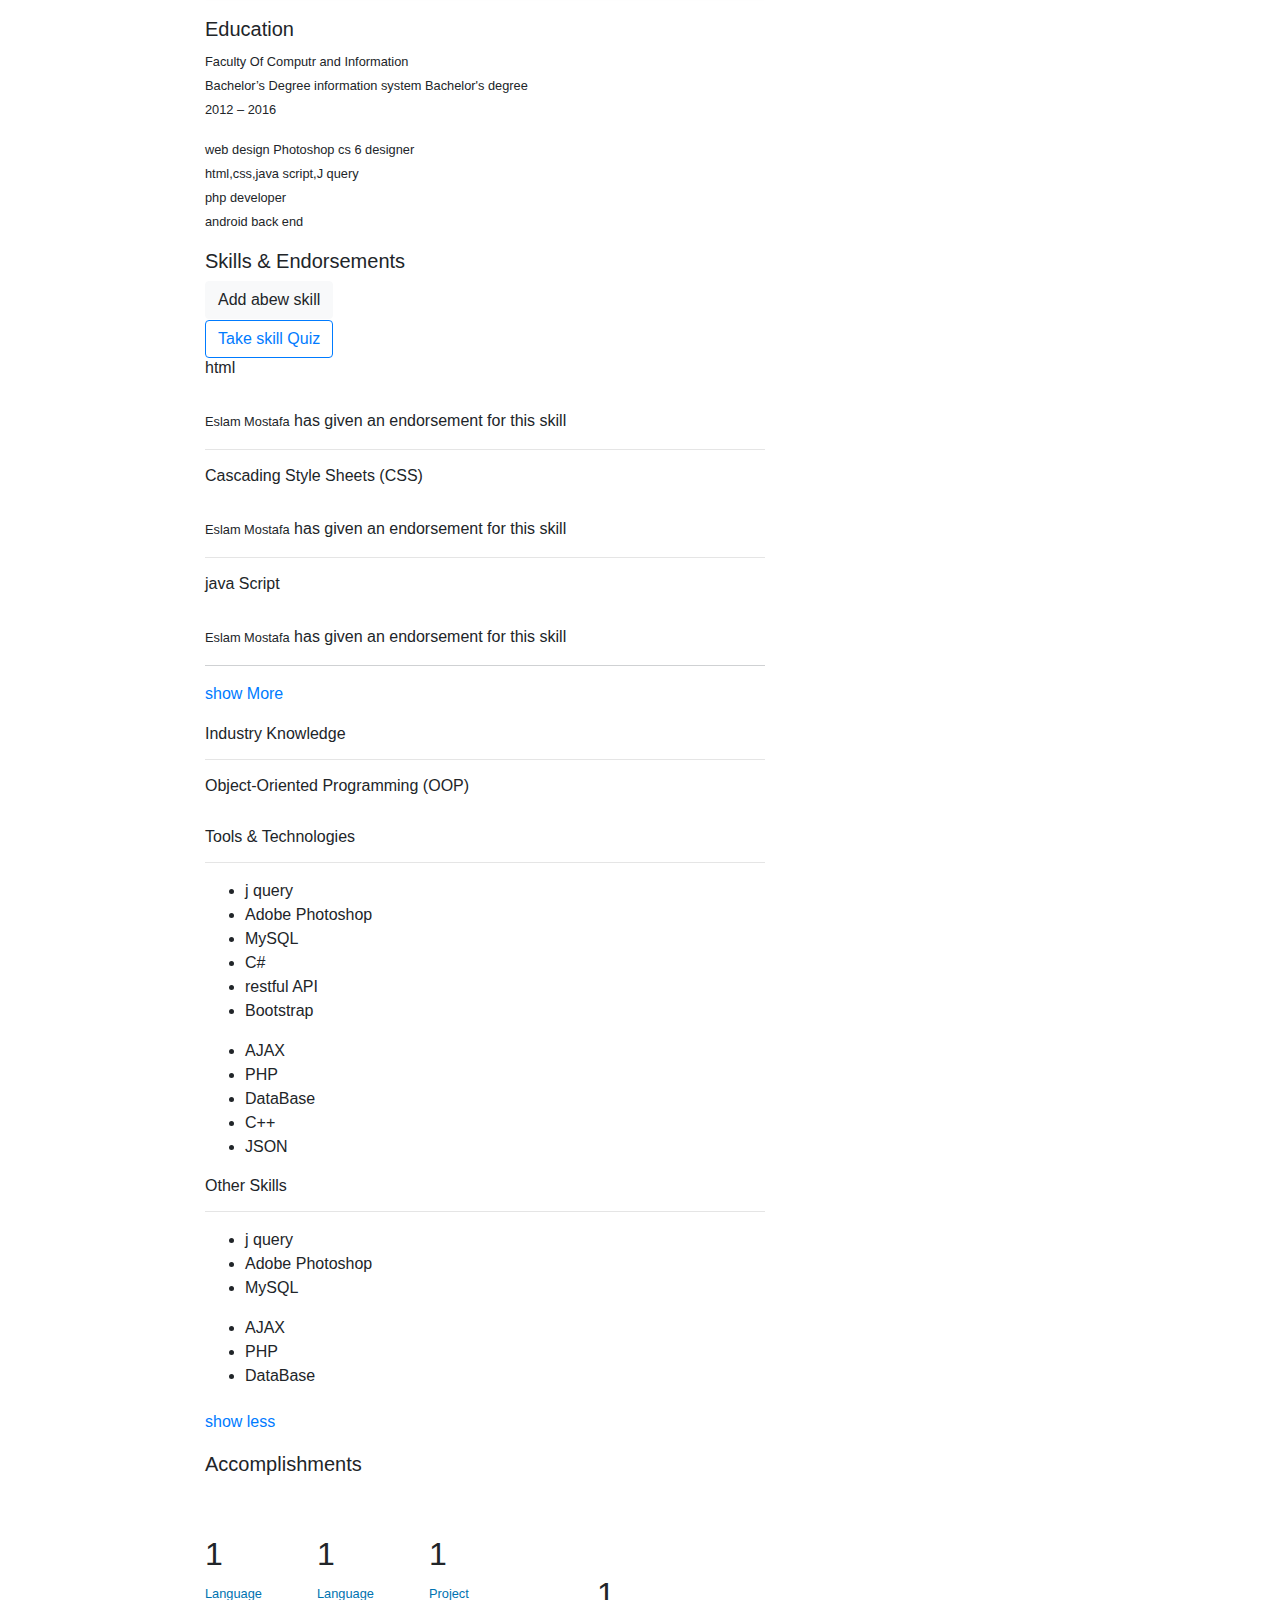
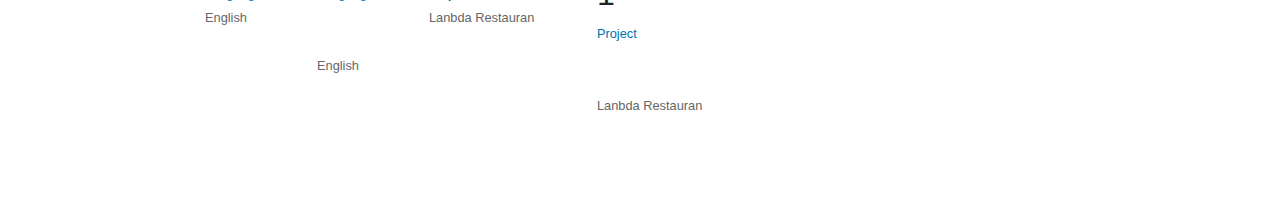
==== commit 285dd8ee: "third commit" ====
--- a/Profile.html
+++ b/Profile.html
@@ -440,9 +440,263 @@
                               </a>
                             </h3>
                             </div>
-                            <div class="col-lg-12 myDiv"></div>
+                            <div class="col-lg-12 myDiv sepMyDiv">
+                              <i class="fas fa-briefcase"></i>
+                              <div class="divPragraph">
+                                <p class="headP">carer interests
+                                  <br>
+                                  <span class="pragraph1">
+                                    Let curites know You’re open: <a href="#"><span id="ON">ON</span></a>
+                                  </span>
+                                  <br>
+                                  <span class="pragraph2">
+                                    Chose the part of opurtunites you'd like to be connected with
+                                  </span>
+                                </p>
+                                
+                              </div>
+                            </div>
                         </div>
-                        <!-------------------------------------------------------------->
+                        <!-------------------------------education------------------------------->
+                        <div class="education">
+                          <h5>Education</h5>
+                          <div class="myEduction">
+                              <i class="fas fa-university"></i>
+                              <div class="pragraphEdu">
+                                  <p>
+                                    
+                                   <span class="span1">   Faculty Of Computr and Information</span>
+                                   <br>
+                                    <span class="span2"> Bachelor’s Degree information system Bachelor's degree</span>
+                                    <br>
+                                    <span class="span3"> 2012 – 2016 </span>
+                                  </p>
+                                  <p class="skilspragraph">
+                                                              
+
+                                            <span>web design Photoshop cs 6 designer</span>
+                                            <br>
+                                            <span>html,css,java script,J query</span>
+                                            <br>
+                                            <span>php developer</span>
+                                            <br>
+                                            <span>android back end</span>
+
+                                  </p>
+                              </div>
+                          </div>
+                        </div>
+                        <!------------------------------end of eduction-------------------------->
+                        <!---------------------------------skils---------------------------------->
+                        <div class="skils">
+                          <div class="skillTop">
+                            <h5>Skills & Endorsements</h5>
+                            <div class="groupOfButton">
+                                <button type="button" class="btn btn-light">Add abew skill</button>
+                                <a href="#" data-toggle="modal" data-target="#exampleModal"><i class="fas fa-pen"></i></a>
+                                <!-- --------------------------------------- -->
+                           <!-- Modal -->
+                          <div class="modal fade" id="exampleModal" tabindex="-1" role="dialog" aria-labelledby="exampleModalLabel" aria-hidden="true">
+                              <div class="modal-dialog" role="document">
+                                <div class="modal-content">
+                                  <div class="modal-header">
+                                    <h5 class="modal-title" id="exampleModalLabel">Modal title</h5>
+                                    <button type="button" class="close" data-dismiss="modal" aria-label="Close">
+                                      <span aria-hidden="true">&times;</span>
+                                    </button>
+                                  </div>
+                                  <div class="modal-body">
+                                    ...
+                                  </div>
+                                  <div class="modal-footer">
+                                    <button type="button" class="btn btn-secondary" data-dismiss="modal">Close</button>
+                                    <button type="button" class="btn btn-primary">Save changes</button>
+                                  </div>
+                                </div>
+                              </div>
+                            </div>
+                                <!-- ------------------------------------------ -->
+                            </div>
+                            <div class="clear"></div>
+                            <button type="button" class="btn btn-outline-primary">Take skill Quiz</button>
+                            <div class="p1">
+                             <h6> html</h6>
+                              <br>
+                               <p> <span>Eslam Mostafa</span> has given an endorsement for this skill</p>
+                          </div>
+                          <hr>
+                          <div class="p1">
+                              <h6>Cascading Style Sheets (CSS)</h6>
+                               <br>
+                                <p> <span>Eslam Mostafa</span> has given an endorsement for this skill</p>
+                           </div>
+                           <hr>
+                           <div class="p1">
+                              <h6>java Script</h6>
+                               <br>
+                                <p> <span>Eslam Mostafa</span> has given an endorsement for this skill</p>
+                           </div>
+                           
+                           <p style="border-top:1px solid #CFD1D3; padding-top: 10px;">
+                              <a href="#" class="speBtn" >
+                                show More
+                                <i class="fas fa-chevron-down"></i>
+
+
+                              </a>
+                             
+                            </p>
+                          </div>
+                            <div class="moreDiv">
+                             <div class="topMoreDiv">
+                                <h6>
+                                    Industry Knowledge
+                                </h6>
+                                <hr>
+                                <h6 class="industry">
+                                    Object-Oriented Programming (OOP) 
+                                </h6>
+                                <br>
+                                <h6>Tools & Technologies</h6>
+                           <hr>
+                                <div class="menuLeft">
+                                    <ul>
+                                        <li>j query</li>
+                                        <li>Adobe Photoshop</li>
+                                        <li>MySQL</li>
+                                        <li> C# </li>
+                                        <li> restful API </li>
+                                        <li>Bootstrap</li>
+                                      </ul>
+                                </div>
+                                <div class="menuRight">
+                                    <ul>
+                                        <li>AJAX</li>
+                                        <li>PHP</li>
+                                        <li>DataBase</li>
+                                        <li> C++ </li>
+                                        <li> JSON </li>
+                                      </ul>
+                                </div>
+                                <div class="clear"></div>
+                                <h6>Other Skills<i class="far fa-question-circle"></i>
+
+                                  </h6>
+                                  <hr>
+                                  <div class="menuLeft">
+                                      <ul>
+                                          <li>j query</li>
+                                          <li>Adobe Photoshop</li>
+                                          <li>MySQL</li>
+                                        </ul>
+                                  </div>
+                                  <div class="menuRight">
+                                      <ul>
+                                          <li>AJAX</li>
+                                          <li>PHP</li>
+                                          <li>DataBase</li>
+                                        </ul>
+                                  </div>
+                              </div>
+                              <p>
+                              <a href="#" class="lessButton" >
+                                  show less <i class="fas fa-chevron-up"></i>
+
+                              </a>
+                            </p>
+                            </div>
+                           
+                        </div>
+                        <!--------------------------------end of skils----------------------------->
+
+                        <!-- accomplishmen--------------------------------------------------- -->
+                        <div class="accomplishmen">
+                            <h5>Accomplishments
+                              </h5>
+                            
+                         <!-- -->
+                         <div class="dropdown">
+                            <a href="#" class="pinTool" type="button" id="dropdownMenuButton" data-toggle="dropdown" aria-haspopup="true" aria-expanded="false">
+                                <i class="fas fa-plus"></i>
+                            </a>
+                            
+                            <div class="dropdown-menu" aria-labelledby="dropdownMenuButton" style="width:210px;height:315px;">
+                              <a class="dropdown-item" href="#">Action</a>
+                              <a class="dropdown-item" href="#">Another action</a>
+                              <a class="dropdown-item" href="#">Something else here</a>
+                              <a class="dropdown-item" href="#">Action</a>
+                              <a class="dropdown-item" href="#">Another action</a>
+                              <a class="dropdown-item" href="#">Something else here</a>
+                              <a class="dropdown-item" href="#">Something else here</a>
+                            </div>
+                          </div>
+                          <div class="clear"></div>
+                          <div class="divVisable">
+                            <div class="block" style="width:20%; float: left; margin-top: 10px;">
+                                <h2>1</h2>
+                                <p>
+                                    <span style="color: #0073B1;">Language</span>
+                                    <br>
+                                  <span style="color: #666666;">English</span>
+                                </p>
+                            </div>
+                           
+                              <a href="#" class="pinTool" type="button" id="down" data-toggle="dropdown" aria-haspopup="true" aria-expanded="false">
+                                  <i class="fas fa-chevron-down"></i>
+
+                              </a>
+                          </div>
+                          <div class="divNonVisable">
+                              <div class="block" style="width:20%; float: left; margin-top: 10px;">
+                                  <h2>1</h2>
+                                  <p>
+                                      <span style="color: #0073B1;">Language</span>
+                                      <br>
+                                      <br>
+                                      <br>
+                                    <span style="color: #666666;">English</span>
+                                  </p>
+                              </div>
+                              <a href="#" class="pinTool" type="button" id="up" data-toggle="dropdown" aria-haspopup="true" aria-expanded="false">
+                                  <i class="fas fa-chevron-up"></i>
+
+                              </a>
+                          </div>
+                         <!--  -->
+                         <div class="divVisable2">
+                            <div class="block" style="width:30%; float: left; margin-top: 10px;">
+                                <h2>1</h2>
+                                <p>
+                                    <span style="color: #0073B1;">Project</span>
+                                    <br>
+                                  <span style="color: #666666;">Lanbda Restauran</span>
+                                </p>
+                            </div>
+                            <a href="#" class="pinTool" type="button" id="down2" data-toggle="dropdown" aria-haspopup="true" aria-expanded="false">
+                                <i class="fas fa-chevron-down"></i>
+
+                            </a>
+                        </div>
+                        <div class="divNonVisable2">
+                            <div class="block" style="width:30%; float: left; margin-top: 10px;">
+                                <h2>1</h2>
+                                <p>
+                                    <span style="color: #0073B1;">Project</span>
+                                    <br>
+                                    <br>
+                                    <br>
+                                  <span style="color: #666666;">Lanbda Restauran</span>
+                                </p>
+                            </div>
+                            <a href="#" class="pinTool" type="button" id="up2" data-toggle="dropdown" aria-haspopup="true" aria-expanded="false">
+                                <i class="fas fa-chevron-up"></i>
+
+                            </a>
+                        </div>
+                       <!--  -->
+                       
+                        </div>
+                        <!-- end of accomplishment----<i class="fas fa-chevron-up"></i>----------------------------------------- -->
                     </div>
                  <!-- left -->
                   
@@ -452,7 +706,7 @@
 
                   <!--  -->
                   <div class="col-lg-4 rightSidBar">
-                    asd
+                    
                   </div>
                    <!-- col-lg-4 -->
                   <div class="clear"></div>
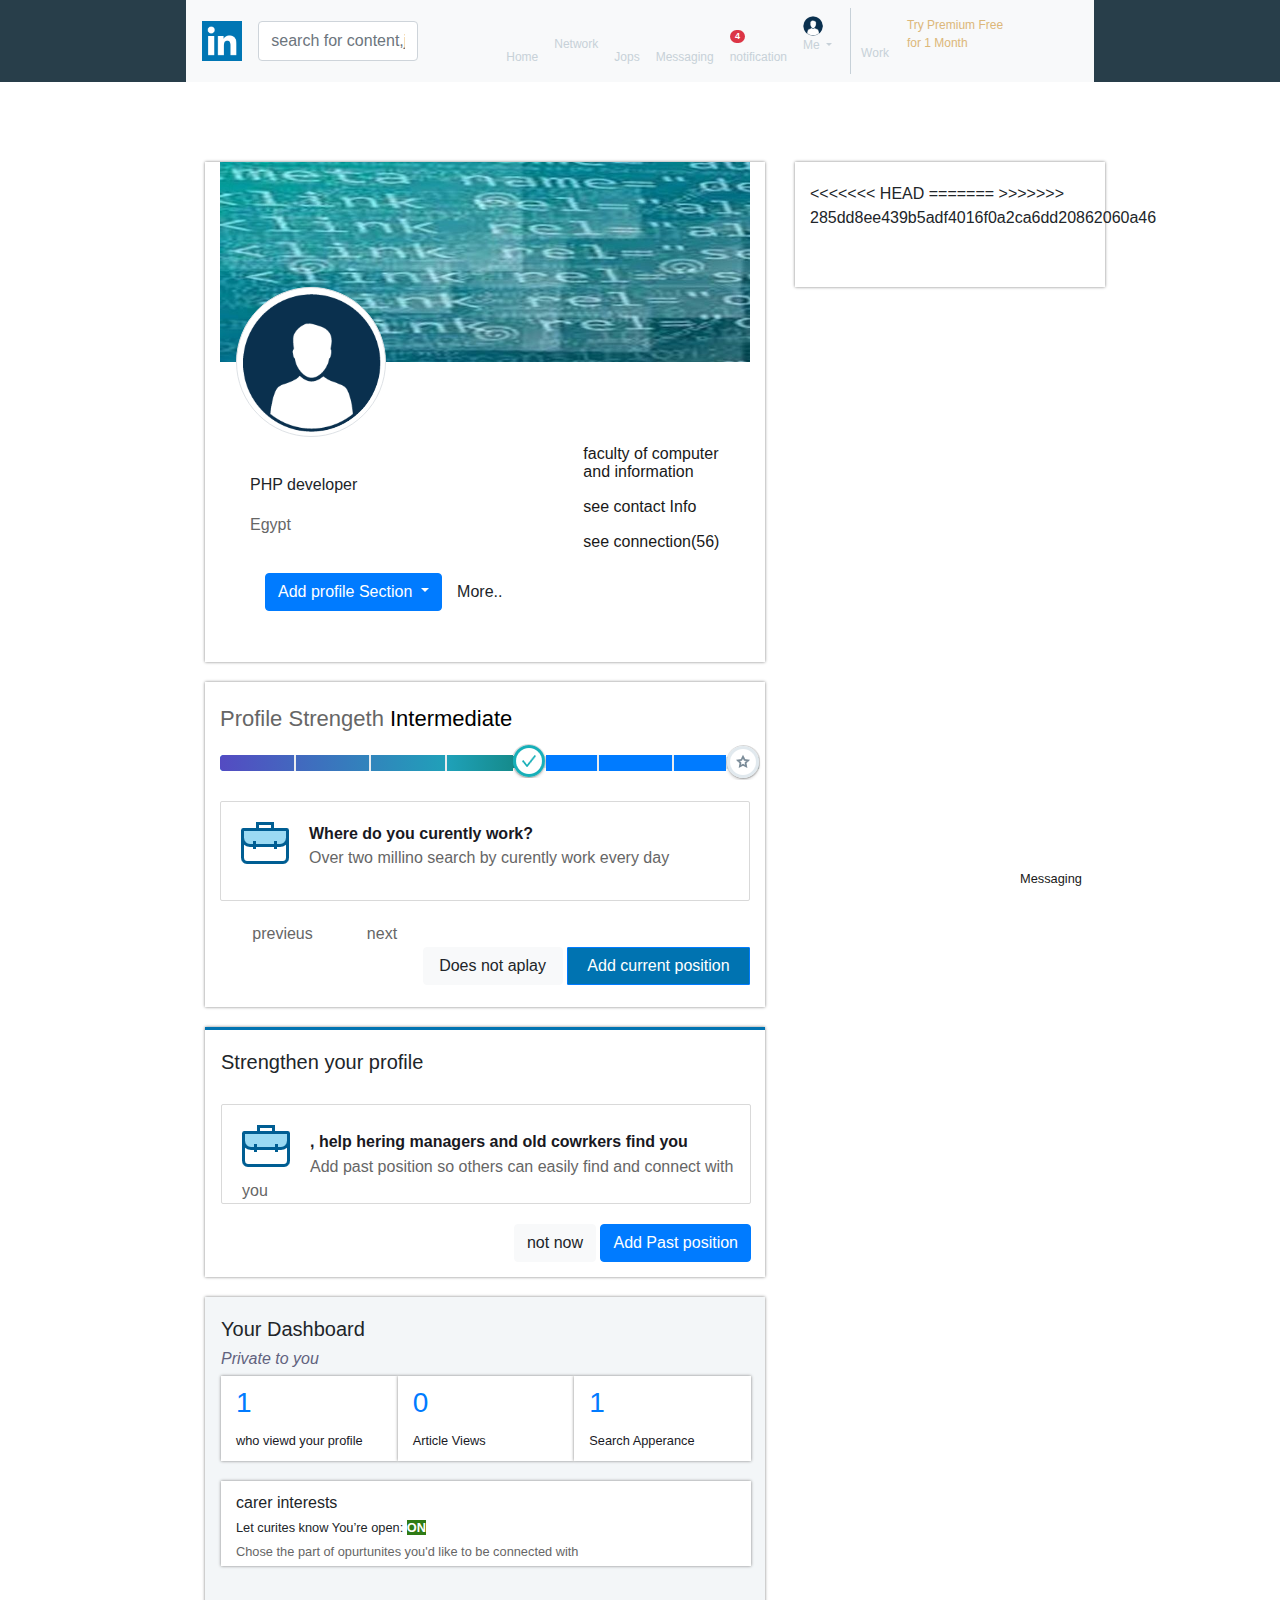
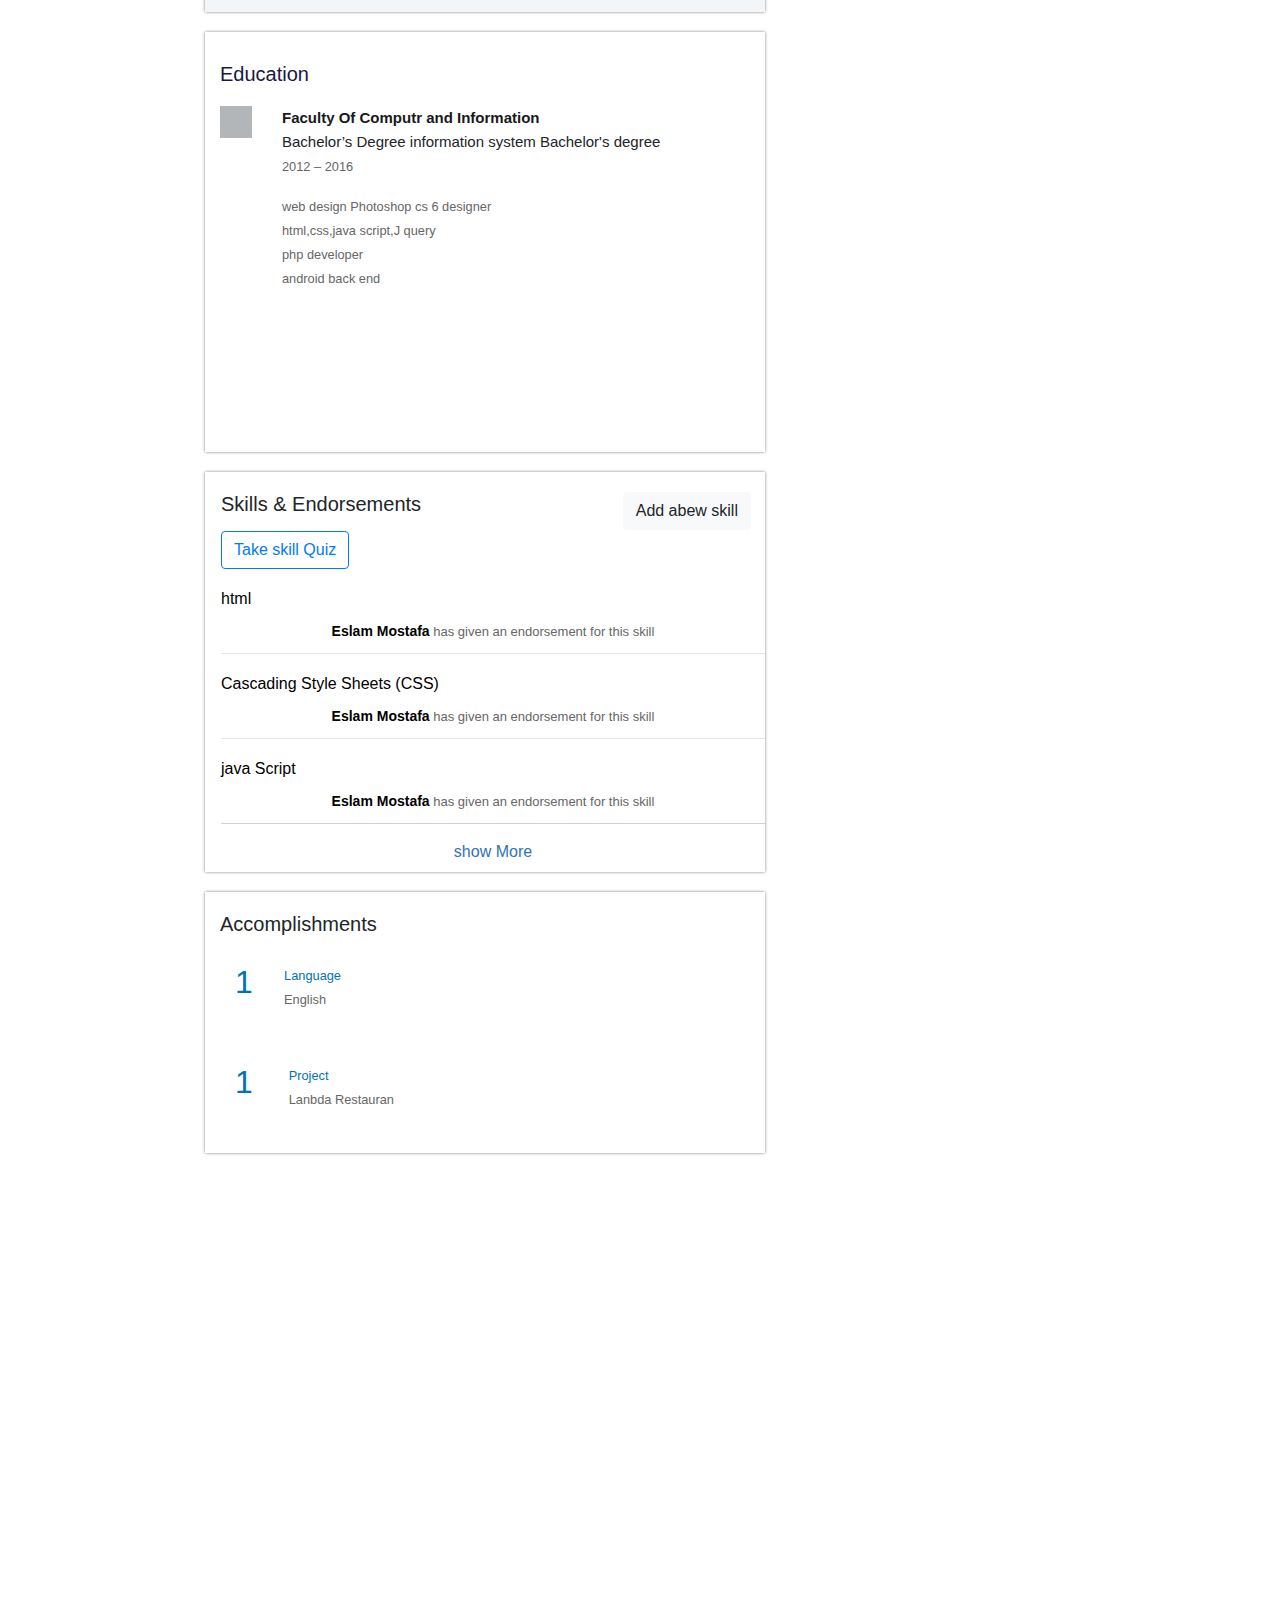
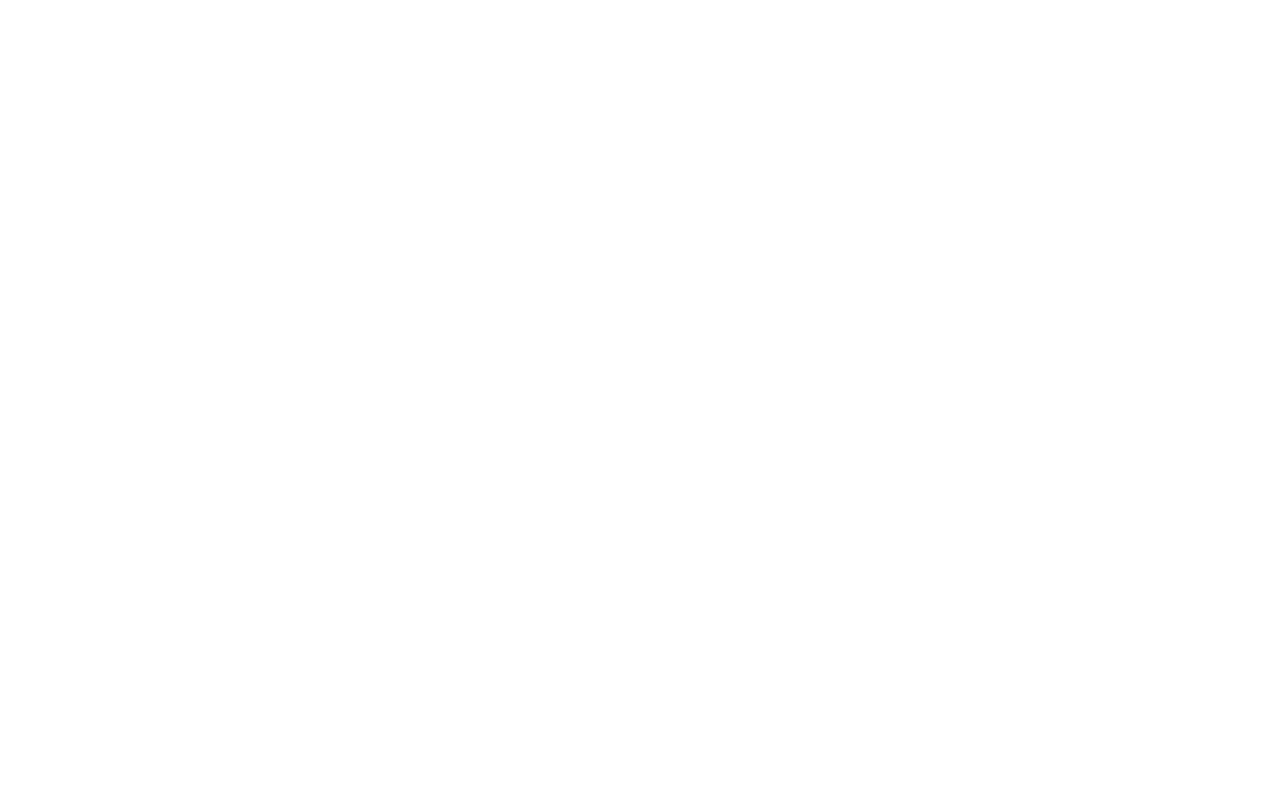
==== commit 2d7a4723: "LinkedIn Master" ====
--- a/Profile.html
+++ b/Profile.html
@@ -706,7 +706,11 @@
 
                   <!--  -->
                   <div class="col-lg-4 rightSidBar">
+<<<<<<< HEAD
+                 
+=======
                     
+>>>>>>> 285dd8ee439b5adf4016f0a2ca6dd20862060a46
                   </div>
                    <!-- col-lg-4 -->
                   <div class="clear"></div>
--- a/css/profile.css
+++ b/css/profile.css
@@ -1,5 +1,5 @@
 body {
-  height: 2000px; }
+  min-height: 4000px; }
 
 .profileCover {
   width: 100%;
@@ -50,7 +50,7 @@
 .pinTool {
   float: right;
   position: relative;
-  top: 30px;
+  top: 0px;
   right: 20px;
   width: 40px;
   height: 40px;
@@ -265,13 +265,22 @@
   clear: both; }
 
 .rightSidBar {
-  background-color: red;
+<<<<<<< HEAD
+  width: 100%;
+  height: 125px;
+  box-shadow: 0px 0px 3px gray;
+  background-color: #fff;
+  padding-top: 20px; }
+=======
+  background-color: #fff;
+  box-shadow: 0px 0px 3px gray;
   height: 100px; }
+>>>>>>> 285dd8ee439b5adf4016f0a2ca6dd20862060a46
 
 .navBar2 {
   position: sticky;
   top: 50px;
-  z-index: 10;
+  z-index: 8;
   background-color: #fff;
   height: 65px;
   box-shadow: 0px 0px 3px gray;
@@ -309,7 +318,160 @@
   background-color: #fff;
   box-shadow: 0px 0px 3px gray;
   float: left;
-  margin-bottom: 20px; }
+  margin-bottom: 20px;
+  padding-top: 10px; }
+  .myDiv .divPragraph {
+    float: left; }
+    .myDiv .divPragraph .headP {
+      font-size: 16px; }
+    .myDiv .divPragraph #ON {
+      background-color: #2F7B15;
+      color: #fff; }
+    .myDiv .divPragraph .pragraph2 {
+      color: #666666; }
+
+.fa-briefcase {
+  color: #61627E;
+  float: left;
+  margin-right: 10px; }
+
+.skils {
+  background-color: #fff;
+  box-shadow: 0px 0px 3px gray;
+  min-height: 400px;
+  width: 100%;
+  margin-top: 20px; }
+  .skils p {
+    text-align: center; }
+  .skils a:hover {
+    text-decoration: none; }
+  .skils .skillTop {
+    padding-top: 20px;
+    padding-left: 16px; }
+  .skils h5 {
+    float: left; }
+  .skils .groupOfButton {
+    float: right;
+    margin-right: 14px; }
+  .skils .p1 {
+    margin-top: 20px;
+    line-height: 10px; }
+    .skils .p1 h6 {
+      color: black; }
+    .skils .p1 p {
+      font-size: 13px;
+      color: #666666; }
+      .skils .p1 p span {
+        color: black;
+        font-size: 14px;
+        font-weight: 600; }
+
+.clear {
+  width: 100%;
+  clear: both; }
+
+.btn-outline-primary {
+  outline: 2px solid transparent; }
+
+.btn-outline-primary:hover {
+  color: #007bff;
+  background-color: #B8D5DF;
+  border-color: #007bff;
+  outline: 2px solid #007bff;
+  border-radius: 2px; }
+
+.speBtn {
+  background: none;
+  border: none;
+  color: #2F73B4; }
+  .speBtn .fa-chevron-down {
+    color: #2F73B4; }
+
+.moreDiv {
+  margin-top: -26px;
+  display: none;
+  width: 100%;
+  background-color: #F3F6F8; }
+  .moreDiv .industry {
+    color: black; }
+  .moreDiv h6 {
+    color: #616263; }
+  .moreDiv .fa-chevron-up {
+    color: #2F73B4; }
+  .moreDiv .menuLeft {
+    float: left;
+    width: 40%; }
+  .moreDiv .menuRight {
+    float: left;
+    width: 40%; }
+  .moreDiv ul {
+    padding-left: 0; }
+    .moreDiv ul li {
+      list-style-type: none;
+      color: black;
+      font-weight: 600;
+      line-height: 30px; }
+  .moreDiv .topMoreDiv {
+    min-height: 600px;
+    padding-top: 20px;
+    padding-left: 15px; }
+  .moreDiv p {
+    text-align: center;
+    background-color: #fff;
+    border-top: 1px solid #CFD1D3;
+    height: 40px;
+    padding-top: 10px; }
+
+.accomplishmen {
+  padding-top: 20px;
+  width: 100%;
+  min-height: 220px;
+  box-shadow: 0px 0px 3px gray;
+  margin-top: 20px;
+  background-color: #fff; }
+  .accomplishmen h5 {
+    margin-left: 15px; }
+  .accomplishmen h5 {
+    float: left; }
+  .accomplishmen .divVisable h2, .accomplishmen .divNonVisable h2, .accomplishmen .divVisable2 h2, .accomplishmen .divNonVisable2 h2 {
+    float: left;
+    color: #0073B1;
+    margin-right: 20px; }
+  .accomplishmen .divVisable p, .accomplishmen .divNonVisable p, .accomplishmen .divVisable2 p, .accomplishmen .divNonVisable2 p {
+    float: right; }
+
+.dropdown-item:focus, .dropdown-item:hover {
+  color: #666666;
+  text-decoration: none;
+  background-color: #CDCFD2; }
+
+.divVisable {
+  width: 100%;
+  height: 100px;
+  background-color: #fff;
+  padding-left: 30px; }
+
+.divNonVisable {
+  width: 100%;
+  height: 160px;
+  background-color: #F3F6F8;
+  display: none;
+  border-top: 1px solid #CFD1D3;
+  padding-left: 30px; }
+
+.divVisable2 {
+  width: 100%;
+  height: 100px;
+  background-color: #fff;
+  padding-left: 30px; }
+
+.divNonVisable2 {
+  width: 100%;
+  height: 160px;
+  background-color: #F3F6F8;
+  display: none;
+  border-top: 1px solid #CFD1D3;
+  padding-left: 30px; }
 
 /* Custom, iPhone Retina */
 @media only screen and (min-width: 300px) {
@@ -360,11 +522,48 @@
     height: 400px; }
 
   .dashboard {
-    height: 550px; }
+    height: 620px; }
+    .dashboard h6 {
+      font-style: italic; }
     .dashboard a {
       text-decoration: none; }
       .dashboard a span {
-        color: #19191F; } }
+        color: #19191F; }
+
+  .sepMyDiv {
+    height: 200px; }
+
+  .education {
+    min-height: 420px;
+    width: 100%;
+    background-color: #fff;
+    box-shadow: 0px 0px 3px gray;
+    padding-top: 30px;
+    padding-left: 15px; }
+    .education h5 {
+      color: #191943;
+      margin-bottom: 20px; }
+    .education .fa-university {
+      float: left;
+      font-size: 1rem !important;
+      background-color: #B3B6B9;
+      color: #DDDEDF;
+      padding: 1rem;
+      margin-right: 30px; }
+    .education .span1 {
+      font-size: 15px;
+      font-weight: 650;
+      color: #191919; }
+    .education .span2 {
+      font-size: 15px; }
+    .education .span3 {
+      color: #666666; }
+
+  .pragraphEdu {
+    width: 80%;
+    float: left; }
+    .pragraphEdu .skilspragraph {
+      color: #666666; } }
 /* Extra Small Devices, Phones */
 @media only screen and (min-width: 480px) {
   .content {
@@ -409,7 +608,13 @@
     margin-top: 20px; }
 
   .dashboard {
-    height: 530px; } }
+    height: 530px; }
+
+  .sepMyDiv {
+    height: 200px; }
+
+  .dashboard {
+    height: 615px; } }
 /* Small Devices, Tablets */
 @media only screen and (min-width: 768px) {
   .btn-group {
@@ -441,7 +646,13 @@
     left: 50%; }
 
   .popUpIcon3 {
-    left: 70%; } }
+    left: 70%; }
+
+  .sepMyDiv {
+    height: 200px; }
+
+  .dashboard {
+    height: 615px; } }
 /* Medium Devices, Desktops */
 @media only screen and (min-width: 992px) {
   .btn-group {
@@ -479,7 +690,16 @@
     left: 78%; }
 
   .dashboard {
-    height: 300px; } }
+    height: 300px; }
+
+  .sepMyDiv {
+    height: 200px; }
+
+  .dashboard {
+    height: 370px; }
+
+  .myDiv {
+    height: 125px; } }
 /* Large Devices, Wide Screens */
 @media only screen and (min-width: 1200px) {
   .More {
@@ -525,7 +745,13 @@
     height: 500px; }
 
   .StrengthYour {
-    height: 250px; } }
+    height: 250px; }
+
+  .myDiv {
+    height: 85px; }
+
+  .dashboard {
+    height: 315px; } }
 /*==========  Non-Mobile First Method  ==========*/
 
 /*# sourceMappingURL=profile.css.map */
